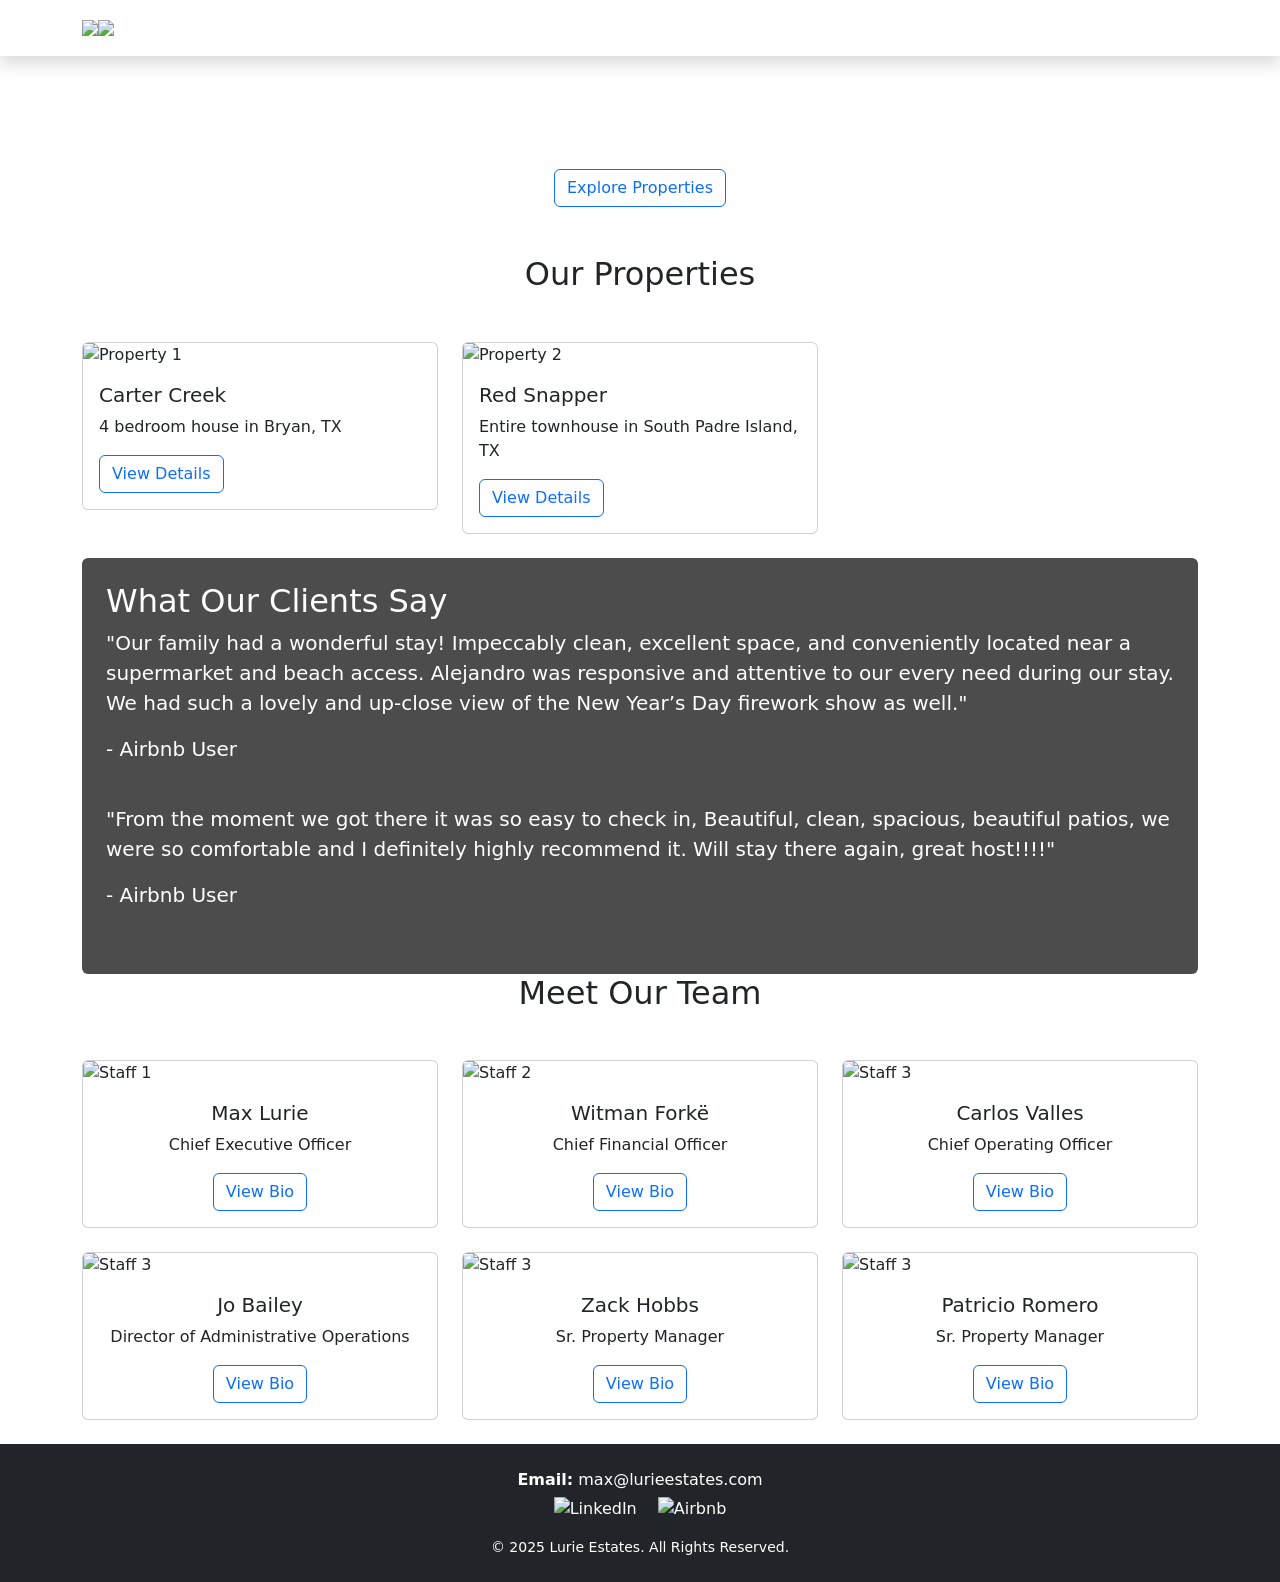
==== index.html @ 8a68ab49 "Add files via upload" ====
<!DOCTYPE html>
<html lang="en">
<head>
  <meta charset="UTF-8" />
  <meta name="viewport" content="width=device-width, initial-scale=1.0" />
  <title>Lurie Estates</title>
  <!-- Bootstrap CSS -->
  <link
    href="https://cdn.jsdelivr.net/npm/bootstrap@5.3.0/dist/css/bootstrap.min.css"
    rel="stylesheet"
  />
  <!-- GSAP & ScrollTrigger -->
  <link rel="stylesheet" href="static/style.css">
  <script src="https://cdnjs.cloudflare.com/ajax/libs/gsap/3.11.4/gsap.min.js"></script>
  <script src="https://cdnjs.cloudflare.com/ajax/libs/gsap/3.11.4/ScrollTrigger.min.js"></script>
</head>
<body>
  <nav class="navbar navbar-expand-lg navbar-dark fixed-top shadow mobile-trim">
    <div class="container">
      <a class="navbar-brand d-flex align-items-center" href="index.html"><img src="static/lurie_estates_logo.PNG" class="nav-logo"><img src="static/lurie_estates_logo_text.PNG" class="nav-logo-text"></a>
      <button
        class="navbar-toggler"
        type="button"
        data-bs-toggle="collapse"
        data-bs-target="#navbarNav"
        aria-controls="navbarNav"
        aria-expanded="false"
        aria-label="Toggle navigation"
      >
        <span class="navbar-toggler-icon"></span>
      </button>
      <div class="collapse navbar-collapse justify-content-end" id="navbarNav">
        <ul class="navbar-nav">
          <li class="nav-item">
            <a class="nav-link" href="index.html#properties">Properties</a>
          </li>
          <li class="nav-item">
            <a class="nav-link" href="index.html#reviews">Reviews</a>
          </li>
          <li class="nav-item dropdown">
            <a
              class="nav-link dropdown-toggle"
              href="#"
              id="teamDropdown"
              role="button"
              data-bs-toggle="dropdown"
              aria-expanded="false"
            >
              Team
            </a>
            <ul class="dropdown-menu bg-main" aria-labelledby="teamDropdown">
              <li><a class="dropdown-item" href="bio.html#max">Max Lurie</a></li>
              <li><a class="dropdown-item" href="bio.html#witman">Witman Forkë</a></li>
              <li><a class="dropdown-item" href="bio.html#carlos">Carlos Valles</a></li>
              <li><a class="dropdown-item" href="bio.html#jo">Jo Bailey</a></li>
              <li><a class="dropdown-item" href="bio.html#zack">Zack Hobbs</a></li>
              <li><a class="dropdown-item" href="bio.html#patricio">Patricio Romero</a></li>
            </ul>
          </li>
          <li class="nav-item">
            <a class="nav-link" href="contact.html">Contact</a>
          </li>
        </ul>
      </div>
    </div>
  </nav>
  <!-- Hero Section -->
  <header class="parallax-section">
    <div class="bg-layer" style="background-image: url('static/red_snapper\ \(1\).PNG');"></div>
    </div>
    <div
      class="container position-relative h-100 d-flex flex-column justify-content-center align-items-center text-white"
    >
    <div class="content text-center">
        <div class="bg-main p-5 rounded">
            <h1 class="display-4">Welcome to Lurie Estates</h1>
            <p class="lead">Find your perfect rental property with us</p>
            <a href="#properties" class="btn btn-outline-primary">Explore Properties</a>
        </div>
    </div>
    </div>
  </header>

  <!-- Rental Properties Section -->
  <section id="properties" class="container">
    <h2 class="text-center mb-5">Our Properties</h2>
    <div class="row">
      <!-- Property Card 1 -->
      <div class="col-md-4 mb-4">
        <div class="card">
          <img src="static/carter_creek_c (1).PNG" class="card-img-top" alt="Property 1" />
          <div class="card-body">
            <h5 class="card-title">Carter Creek</h5>
            <p class="card-text">4 bedroom house in Bryan, TX</p>
            <a href="carter_creek.html" class="btn btn-outline-primary">View Details</a>
          </div>
        </div>
      </div>
      <!-- Property Card 2 -->
      <div class="col-md-4 mb-4">
        <div class="card">
          <img src="static/red_snapper (3).PNG" class="card-img-top" alt="Property 2" />
          <div class="card-body">
            <h5 class="card-title">Red Snapper</h5>
            <p class="card-text">Entire townhouse in South Padre Island, TX            </p>
            <a href="https://www.airbnb.com/rooms/681054015649113977?guests=1&adults=1&s=67&unique_share_id=bf5271ce-0396-4e08-a70b-437bdb2d772d" class="btn btn-outline-primary">View Details</a>
          </div>
        </div>
      </div>
    </div>
  </section>

  <!-- Reviews Section with Parallax Background -->
  <section id="reviews" class="parallax-section">
    <div class="bg-layer" style="background-image: url('static/red_snapper\ \(2\).PNG');"></div>
    <div
      class="container position-relative h-100 d-flex flex-column justify-content-center align-items-center text-white"
    >
      <div class="p-4 rounded" style="background-color: rgba(0, 0, 0, 0.7);">
          <h2>What Our Clients Say</h2>
          <p class="lead">
            "Our family had a wonderful stay! Impeccably clean, excellent space, and conveniently located near a supermarket and beach access. Alejandro was responsive and attentive to our every need during our stay. We had such a lovely and up-close view of the New Year’s Day firework show as well."
          </p>
          <p class="lead">
              - Airbnb User
          </p>
        </br>
          <p class="lead">
              "From the moment we got there it was so easy to check in, Beautiful, clean, spacious, beautiful patios, we were so comfortable and I definitely highly recommend it. Will stay there again, great host!!!!"
          </p>
          <p class="lead">
              - Airbnb User
          </p>
        </br>
      </div>      
    </div>
  </section>

  <!-- Staff Section -->
  <section id="staff" class="container">
    <h2 class="text-center mb-5">Meet Our Team</h2>
    <div class="row">
      <div class="col-md-4 mb-4">
        <div class="card">
          <img src="static\max_headshot.jpg" class="card-img-top" alt="Staff 1" />
          <div class="card-body text-center">
            <h5 class="card-title">Max Lurie</h5>
            <p class="card-text">Chief Executive Officer</p>
            <a href="bio.html#max" class="btn btn-outline-primary">View Bio</a>
          </div>
        </div>
      </div>
      <div class="col-md-4 mb-4">
        <div class="card">
          <img src="static\witman_headshot.jpg" class="card-img-top" alt="Staff 2" />
          <div class="card-body text-center">
            <h5 class="card-title">Witman Forkë</h5>
            <p class="card-text">Chief Financial Officer</p>
            <a href="bio.html#witman" class="btn btn-outline-primary">View Bio</a>
          </div>
        </div>
      </div>
      <div class="col-md-4 mb-4">
        <div class="card">
          <img src="static\carlos_headshot.jpg" class="card-img-top" alt="Staff 3" />
          <div class="card-body text-center">
            <h5 class="card-title">Carlos Valles</h5>
            <p class="card-text">Chief Operating Officer</p>
            <a href="bio.html#carlos" class="btn btn-outline-primary">View Bio</a>
          </div>
        </div>
      </div>
      <div class="col-md-4 mb-4">
        <div class="card">
          <img src="static\jo_headshot.jpg" class="card-img-top" alt="Staff 3" />
          <div class="card-body text-center">
            <h5 class="card-title">Jo Bailey</h5>
            <p class="card-text">Director of Administrative Operations</p>
            <a href="bio.html#jo" class="btn btn-outline-primary">View Bio</a>
          </div>
        </div>
      </div>
      <div class="col-md-4 mb-4">
        <div class="card">
          <img src="static\zack_headshot.jpg" class="card-img-top" alt="Staff 3" />
          <div class="card-body text-center">
            <h5 class="card-title">Zack Hobbs</h5>
            <p class="card-text">Sr. Property Manager</p>
            <a href="bio.html#zack" class="btn btn-outline-primary">View Bio</a>
          </div>
        </div>
      </div>
      <div class="col-md-4 mb-4">
        <div class="card">
          <img src="static\patricio_headshot.jpg" class="card-img-top" alt="Staff 3" />
          <div class="card-body text-center">
            <h5 class="card-title">Patricio Romero</h5>
            <p class="card-text">Sr. Property Manager</p>
            <a href="bio.html#patricio" class="btn btn-outline-primary">View Bio</a>
          </div>
        </div>
      </div>
    </div>
  </section>

  <footer class="bg-dark text-white text-center py-4">
    <div class="container">
      <p class="mb-1">
        <strong>Email:</strong>
        <a href="mailto:max@lurieestates.com" class="text-white text-decoration-none">max@lurieestates.com</a>
      </p>
      <p class="mb-3">
        <a href="https://www.linkedin.com/company/lurie-estates/" target="_blank" class="text-white text-decoration-none me-3">
          <!-- Replace with your LinkedIn icon asset or use an icon library -->
          <img src="static\linkedin_logo.webp" alt="LinkedIn" class="logo">
        </a>
        <a href="https://www.airbnb.com/users/show/472036509" target="_blank" class="text-white text-decoration-none">
          <!-- Replace with your Airbnb icon asset or use an icon library -->
          <img src="static\airbnb_logo.png" alt="Airbnb" class="logo">
        </a>
      </p>
      <p class="small mb-0">&copy; 2025 Lurie Estates. All Rights Reserved.</p>
    </div>
  </footer>
  

  <!-- Bootstrap Bundle JS -->
  <script
    src="https://cdn.jsdelivr.net/npm/bootstrap@5.3.0/dist/js/bootstrap.bundle.min.js"
  ></script>
  <!-- Custom JS for Scroll Animations -->
  <script>
    // Register ScrollTrigger with GSAP
    gsap.registerPlugin(ScrollTrigger);

    // Parallax effect for hero layers
    gsap.to(".layer.layer1", {
      scrollTrigger: {
        trigger: ".hero",
        start: "top top",
        end: "bottom top",
        scrub: true,
      },
      y: -100,
      ease: "none",
    });

    gsap.to(".layer.layer2", {
      scrollTrigger: {
        trigger: ".hero",
        start: "top top",
        end: "bottom top",
        scrub: true,
      },
      y: -200,
      ease: "none",
    });

    // Animate section headings on scroll
    gsap.utils.toArray("section").forEach((section) => {
      gsap.from(section.querySelector("h2"), {
        opacity: 0,
        y: 20,
        duration: 1,
        scrollTrigger: {
          trigger: section,
          start: "top 80%",
        },
      });
    });

    // Parallax effect for Reviews section background
    gsap.to(".parallax-section .bg-layer", {
      scrollTrigger: {
        trigger: ".parallax-section",
        start: "top bottom",
        end: "bottom top",
        scrub: true,
      },
      y: 100,
      ease: "none",
    });
  </script>
</body>
</html>
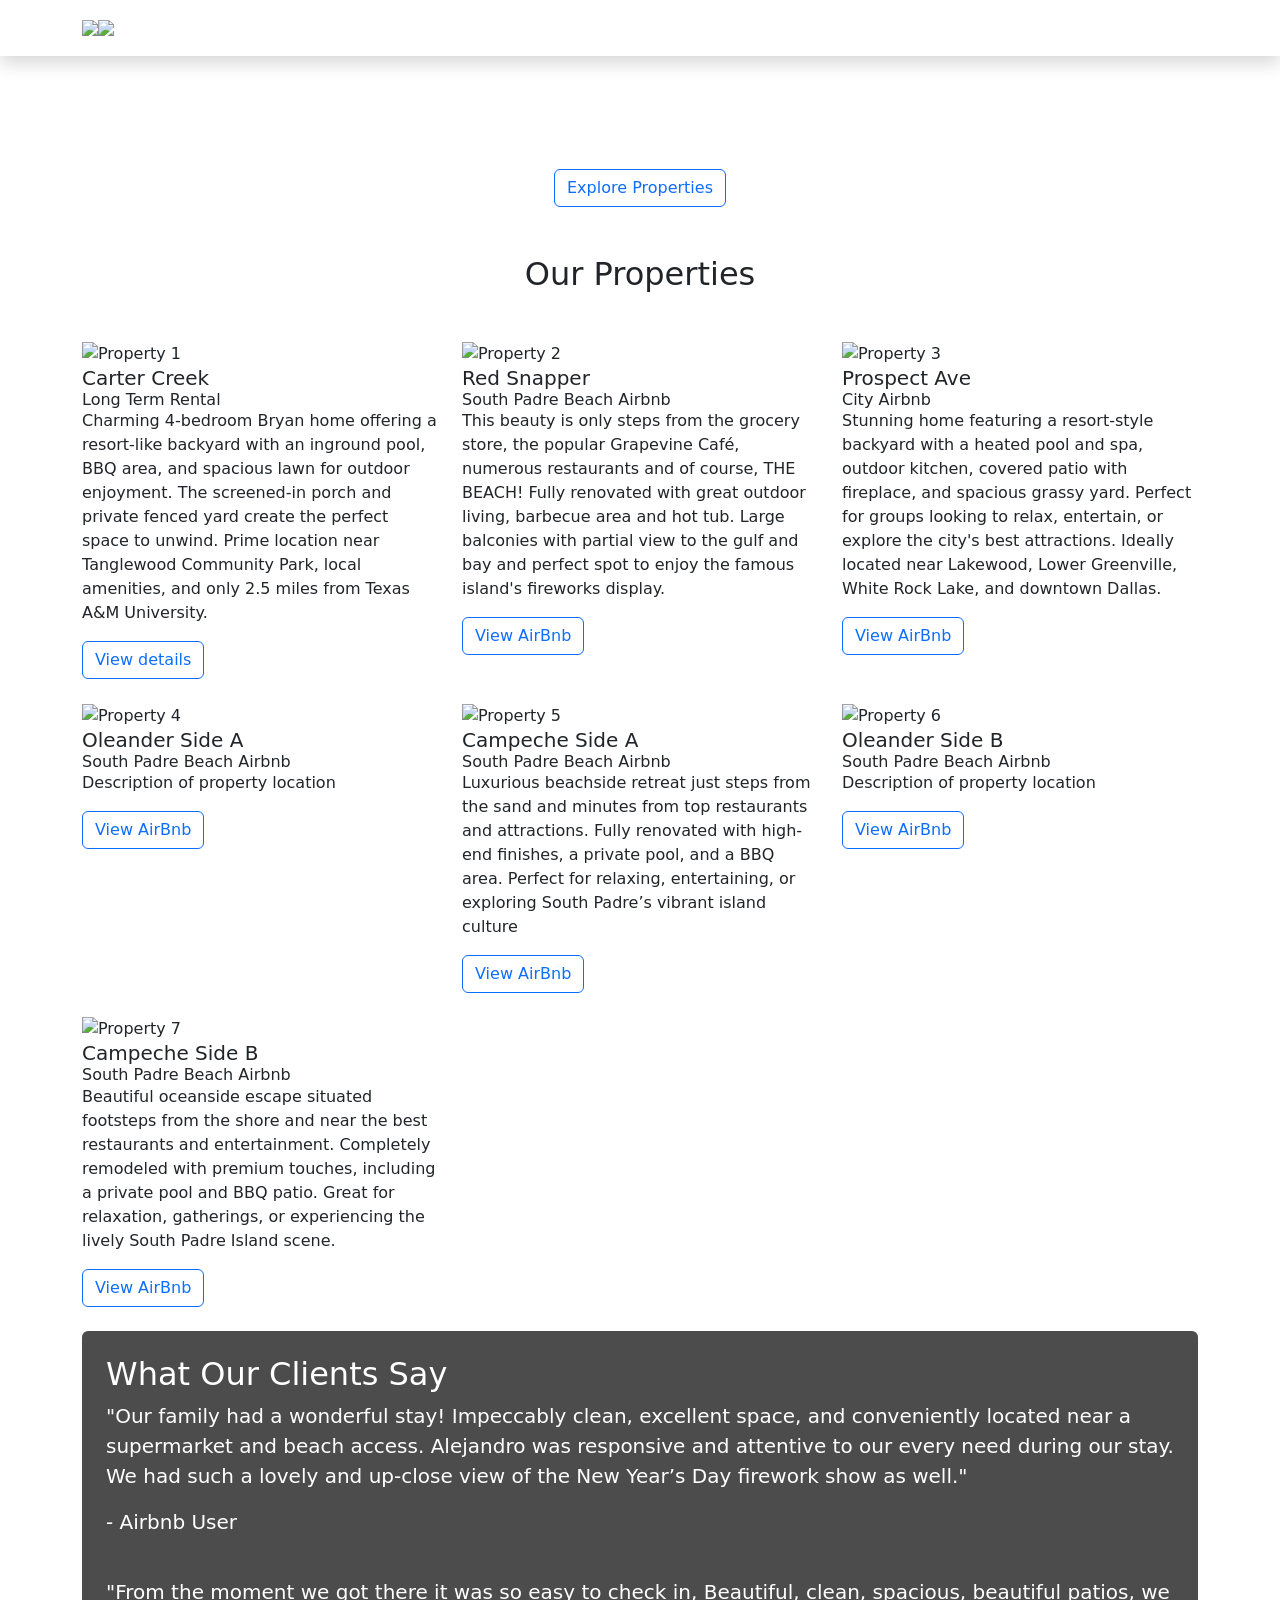
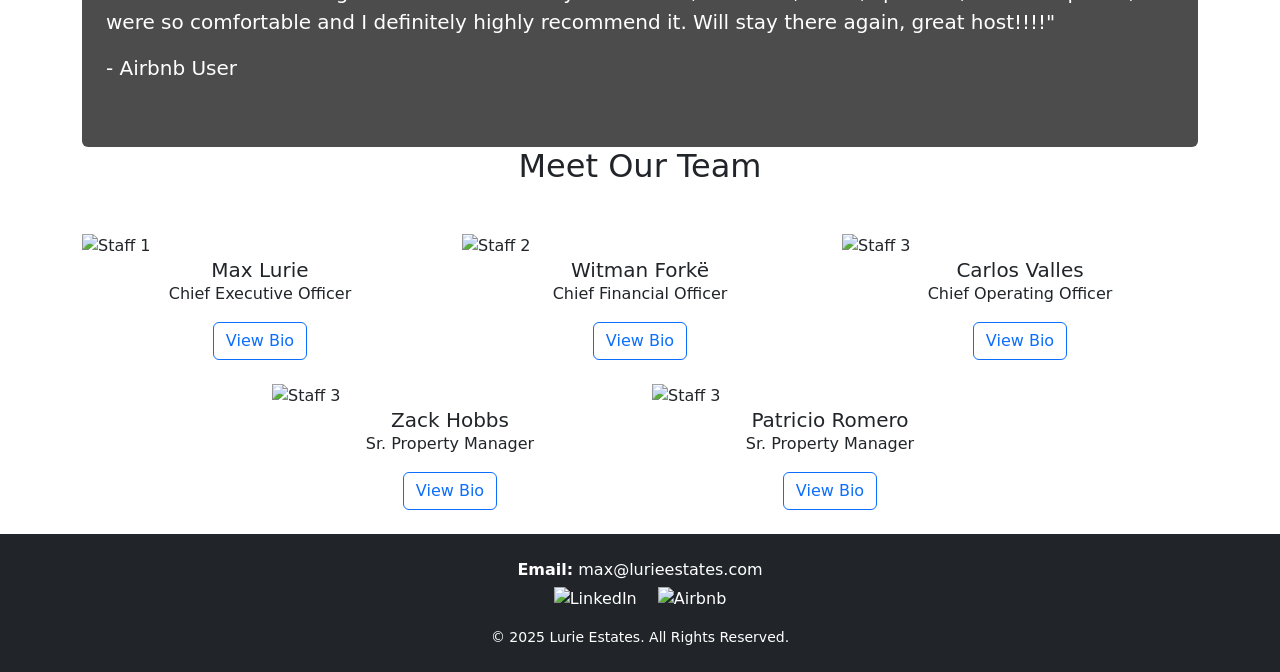
==== commit a9d47f4e: "Add files via upload" ====
--- a/index.html
+++ b/index.html
@@ -13,6 +13,17 @@
   <link rel="stylesheet" href="static/style.css">
   <script src="https://cdnjs.cloudflare.com/ajax/libs/gsap/3.11.4/gsap.min.js"></script>
   <script src="https://cdnjs.cloudflare.com/ajax/libs/gsap/3.11.4/ScrollTrigger.min.js"></script>
+
+  <!-- Standard favicon -->
+  <link rel="icon" type="image/x-icon" href="static/favicon.ico" />
+
+<!-- For Apple devices -->
+  <link rel="apple-touch-icon" sizes="180x180" href="static/apple-touch-icon.png" />
+
+<!-- For different sizes -->
+  <link rel="icon" type="image/png" sizes="32x32" href="static/favicon-32x32.png" />
+  <link rel="icon" type="image/png" sizes="16x16" href="static/favicon-16x16.png" />
+
 </head>
 <body>
   <nav class="navbar navbar-expand-lg navbar-dark fixed-top shadow mobile-trim">
@@ -52,7 +63,6 @@
               <li><a class="dropdown-item" href="bio.html#max">Max Lurie</a></li>
               <li><a class="dropdown-item" href="bio.html#witman">Witman Forkë</a></li>
               <li><a class="dropdown-item" href="bio.html#carlos">Carlos Valles</a></li>
-              <li><a class="dropdown-item" href="bio.html#jo">Jo Bailey</a></li>
               <li><a class="dropdown-item" href="bio.html#zack">Zack Hobbs</a></li>
               <li><a class="dropdown-item" href="bio.html#patricio">Patricio Romero</a></li>
             </ul>
@@ -81,34 +91,96 @@
     </div>
   </header>
 
-  <!-- Rental Properties Section -->
-  <section id="properties" class="container">
-    <h2 class="text-center mb-5">Our Properties</h2>
-    <div class="row">
-      <!-- Property Card 1 -->
-      <div class="col-md-4 mb-4">
-        <div class="card">
-          <img src="static/carter_creek_c (1).PNG" class="card-img-top" alt="Property 1" />
-          <div class="card-body">
-            <h5 class="card-title">Carter Creek</h5>
-            <p class="card-text">4 bedroom house in Bryan, TX</p>
-            <a href="carter_creek.html" class="btn btn-outline-primary">View Details</a>
-          </div>
-        </div>
-      </div>
-      <!-- Property Card 2 -->
-      <div class="col-md-4 mb-4">
-        <div class="card">
-          <img src="static/red_snapper (3).PNG" class="card-img-top" alt="Property 2" />
-          <div class="card-body">
-            <h5 class="card-title">Red Snapper</h5>
-            <p class="card-text">Entire townhouse in South Padre Island, TX            </p>
-            <a href="https://www.airbnb.com/rooms/681054015649113977?guests=1&adults=1&s=67&unique_share_id=bf5271ce-0396-4e08-a70b-437bdb2d772d" class="btn btn-outline-primary">View Details</a>
-          </div>
-        </div>
-      </div>
-    </div>
-  </section>
+<!-- Rental Properties Section -->
+<section id="properties" class="container">
+  <h2 class="text-center mb-5">Our Properties</h2>
+  <div class="row">
+    <!-- Property Card 1 Carter creek -->
+    <div class="col-md-4 mb-4">
+      <div class="propertycard">
+        <img src="static/carter_creek_c (1).PNG" class="card-img-top" alt="Property 1" />
+        <div class="card-body">
+          <h5 class="card-title">Carter Creek</h5>
+          <h6 class="card-title">Long Term Rental</h6>
+          <p class="card-text">Charming 4-bedroom Bryan home offering a resort-like backyard with an inground pool, BBQ area, and spacious lawn for outdoor enjoyment. The screened-in porch and private fenced yard create the perfect space to unwind. Prime location near Tanglewood Community Park, local amenities, and only 2.5 miles from Texas A&M University.</p>
+          <a href="carter_creek.html" class="btn btn-outline-primary">View details</a>
+        </div>
+      </div>
+    </div>
+    <!-- Property Card 2 Red snapper-->
+    <div class="col-md-4 mb-4">
+      <div class="propertycard">
+        <img src="static/red_snapper (3).PNG" class="card-img-top" alt="Property 2" />
+        <div class="card-body">
+          <h5 class="card-title">Red Snapper</h5>
+          <h6 class="card-title">South Padre Beach Airbnb</h6>
+          <p class="card-text">This beauty is only steps from the grocery store, the popular Grapevine Café, numerous restaurants and of course, THE BEACH!  Fully renovated with great outdoor living, barbecue area and hot tub. Large balconies with partial view to the gulf and bay and perfect spot to enjoy the famous island's fireworks display.</p>
+          <a href="https://www.airbnb.com/rooms/681054015649113977?guests=1&adults=1&s=67&unique_share_id=bf5271ce-0396-4e08-a70b-437bdb2d772d" class="btn btn-outline-primary">View AirBnb</a>
+        </div>
+      </div>
+    </div>
+    <!-- Property Card 3 Prospect ave-->
+    <div class="col-md-4 mb-4">
+      <div class="propertycard">
+        <img src="static/Prospect_(1).webp" class="card-img-top" alt="Property 3" />
+        <div class="card-body">
+          <h5 class="card-title">Prospect Ave</h5>
+          <h6 class="card-title">City Airbnb</h6>
+          <p class="card-text">Stunning home featuring a resort-style backyard with a heated pool and spa, outdoor kitchen, covered patio with fireplace, and spacious grassy yard. Perfect for groups looking to relax, entertain, or explore the city's best attractions. Ideally located near Lakewood, Lower Greenville, White Rock Lake, and downtown Dallas.</p>
+          <a href="https://www.airbnb.com/rooms/1592443770248617200?check_in=2026-02-09&check_out=2026-02-13&location=Dallas%2C%20TX&search_mode=regular_search&source_impression_id=p3_1768172397_P3qLHtjAYCYSjFp1&previous_page_section_name=1001&federated_search_id=04a3f296-2877-4047-85be-b47b0edc94aa" class="btn btn-outline-primary">View AirBnb</a>
+        </div>
+      </div>
+    </div>
+    <!-- Property Card 4 Oleander A-->
+    <div class="col-md-4 mb-4">
+      <div class="propertycard">
+        <img src="static/property4.jpg" class="card-img-top" alt="Property 4" />
+        <div class="card-body">
+          <h5 class="card-title">Oleander Side A</h5>
+          <h6 class="card-title">South Padre Beach Airbnb</h6>
+          <p class="card-text">Description of property location</p>
+          <a href="#" class="btn btn-outline-primary">View AirBnb</a>
+        </div>
+      </div>
+    </div>
+    <!-- Property Card 5 Campeche A -->
+    <div class="col-md-4 mb-4">
+      <div class="propertycard">
+        <img src="static/Campeche_(1).jpeg" class="card-img-top" alt="Property 5" />
+        <div class="card-body">
+          <h5 class="card-title">Campeche Side A</h5>
+          <h6 class="card-title">South Padre Beach Airbnb</h6>
+          <p class="card-text">Luxurious beachside retreat just steps from the sand and minutes from top restaurants and attractions. Fully renovated with high-end finishes, a private pool, and a BBQ area. Perfect for relaxing, entertaining, or exploring South Padre’s vibrant island culture</p>
+          <a href="https://www.airbnb.com/rooms/1543105318897927139?check_in=2026-01-02&check_out=2026-01-04&location=121%20East%20Campeche%20Street%2C%20South%20Padre%20Island%2C%20TX&search_mode=regular_search&adults=1&children=0&infants=0&pets=0&source_impression_id=p3_1766892912_P37rRVJYwWEYvEbv&previous_page_section_name=1001&federated_search_id=7e7d081c-aa0e-4520-b734-3ae89d3417a7" class="btn btn-outline-primary">View AirBnb</a>
+        </div>
+      </div>
+    </div>
+    <!-- Property Card 6 Oleander B-->
+    <div class="col-md-4 mb-4">
+      <div class="propertycard">
+        <img src="static/property6.jpg" class="card-img-top" alt="Property 6" />
+        <div class="card-body">
+          <h5 class="card-title">Oleander Side B</h5>
+          <h6 class="card-title">South Padre Beach Airbnb</h6>
+          <p class="card-text">Description of property location</p>
+          <a href="https://spirentals.com/property-info/105b-e-oleander-casa-isabella.html" class="btn btn-outline-primary">View AirBnb</a>
+        </div>
+      </div>
+    </div>
+    <!-- Property Card 7 Campeche B-->
+    <div class="col-md-4 mb-4">
+      <div class="propertycard">
+        <img src="static/Campeche_(2).jpeg" class="card-img-top" alt="Property 7" />
+        <div class="card-body">
+          <h5 class="card-title">Campeche Side B</h5>
+          <h6 class="card-title">South Padre Beach Airbnb</h6>
+          <p class="card-text">Beautiful oceanside escape situated footsteps from the shore and near the best restaurants and entertainment. Completely remodeled with premium touches, including a private pool and BBQ patio. Great for relaxation, gatherings, or experiencing the lively South Padre Island scene.</p>
+          <a href="https://www.airbnb.com/rooms/1543135725595487733?check_in=2026-01-09&check_out=2026-01-11&location=121%20East%20Campeche%20Street%2C%20South%20Padre%20Island%2C%20TX&search_mode=regular_search&adults=1&children=0&infants=0&pets=0&source_impression_id=p3_1766892158_P3JMaRE0hJyE8_HN&previous_page_section_name=1001&federated_search_id=38b5a15d-a113-4420-adc2-5a93bea6b66c" class="btn btn-outline-primary">View AirBnb</a>
+        </div>
+      </div>
+    </div>
+  </div>  <!-- ✅ Row closes AFTER all cards -->
+</section> <!-- ✅ Section closes last -->
 
   <!-- Reviews Section with Parallax Background -->
   <section id="reviews" class="parallax-section">
@@ -141,7 +213,7 @@
     <h2 class="text-center mb-5">Meet Our Team</h2>
     <div class="row">
       <div class="col-md-4 mb-4">
-        <div class="card">
+        <div class="teamcard">
           <img src="static\max_headshot.jpg" class="card-img-top" alt="Staff 1" />
           <div class="card-body text-center">
             <h5 class="card-title">Max Lurie</h5>
@@ -151,7 +223,7 @@
         </div>
       </div>
       <div class="col-md-4 mb-4">
-        <div class="card">
+        <div class="teamcard">
           <img src="static\witman_headshot.jpg" class="card-img-top" alt="Staff 2" />
           <div class="card-body text-center">
             <h5 class="card-title">Witman Forkë</h5>
@@ -161,7 +233,7 @@
         </div>
       </div>
       <div class="col-md-4 mb-4">
-        <div class="card">
+        <div class="teamcard">
           <img src="static\carlos_headshot.jpg" class="card-img-top" alt="Staff 3" />
           <div class="card-body text-center">
             <h5 class="card-title">Carlos Valles</h5>
@@ -170,18 +242,8 @@
           </div>
         </div>
       </div>
-      <div class="col-md-4 mb-4">
-        <div class="card">
-          <img src="static\jo_headshot.jpg" class="card-img-top" alt="Staff 3" />
-          <div class="card-body text-center">
-            <h5 class="card-title">Jo Bailey</h5>
-            <p class="card-text">Director of Administrative Operations</p>
-            <a href="bio.html#jo" class="btn btn-outline-primary">View Bio</a>
-          </div>
-        </div>
-      </div>
-      <div class="col-md-4 mb-4">
-        <div class="card">
+      <div class="col-md-4 offset-md-2  mb-4">
+        <div class="teamcard">
           <img src="static\zack_headshot.jpg" class="card-img-top" alt="Staff 3" />
           <div class="card-body text-center">
             <h5 class="card-title">Zack Hobbs</h5>
@@ -191,7 +253,7 @@
         </div>
       </div>
       <div class="col-md-4 mb-4">
-        <div class="card">
+        <div class="teamcard">
           <img src="static\patricio_headshot.jpg" class="card-img-top" alt="Staff 3" />
           <div class="card-body text-center">
             <h5 class="card-title">Patricio Romero</h5>
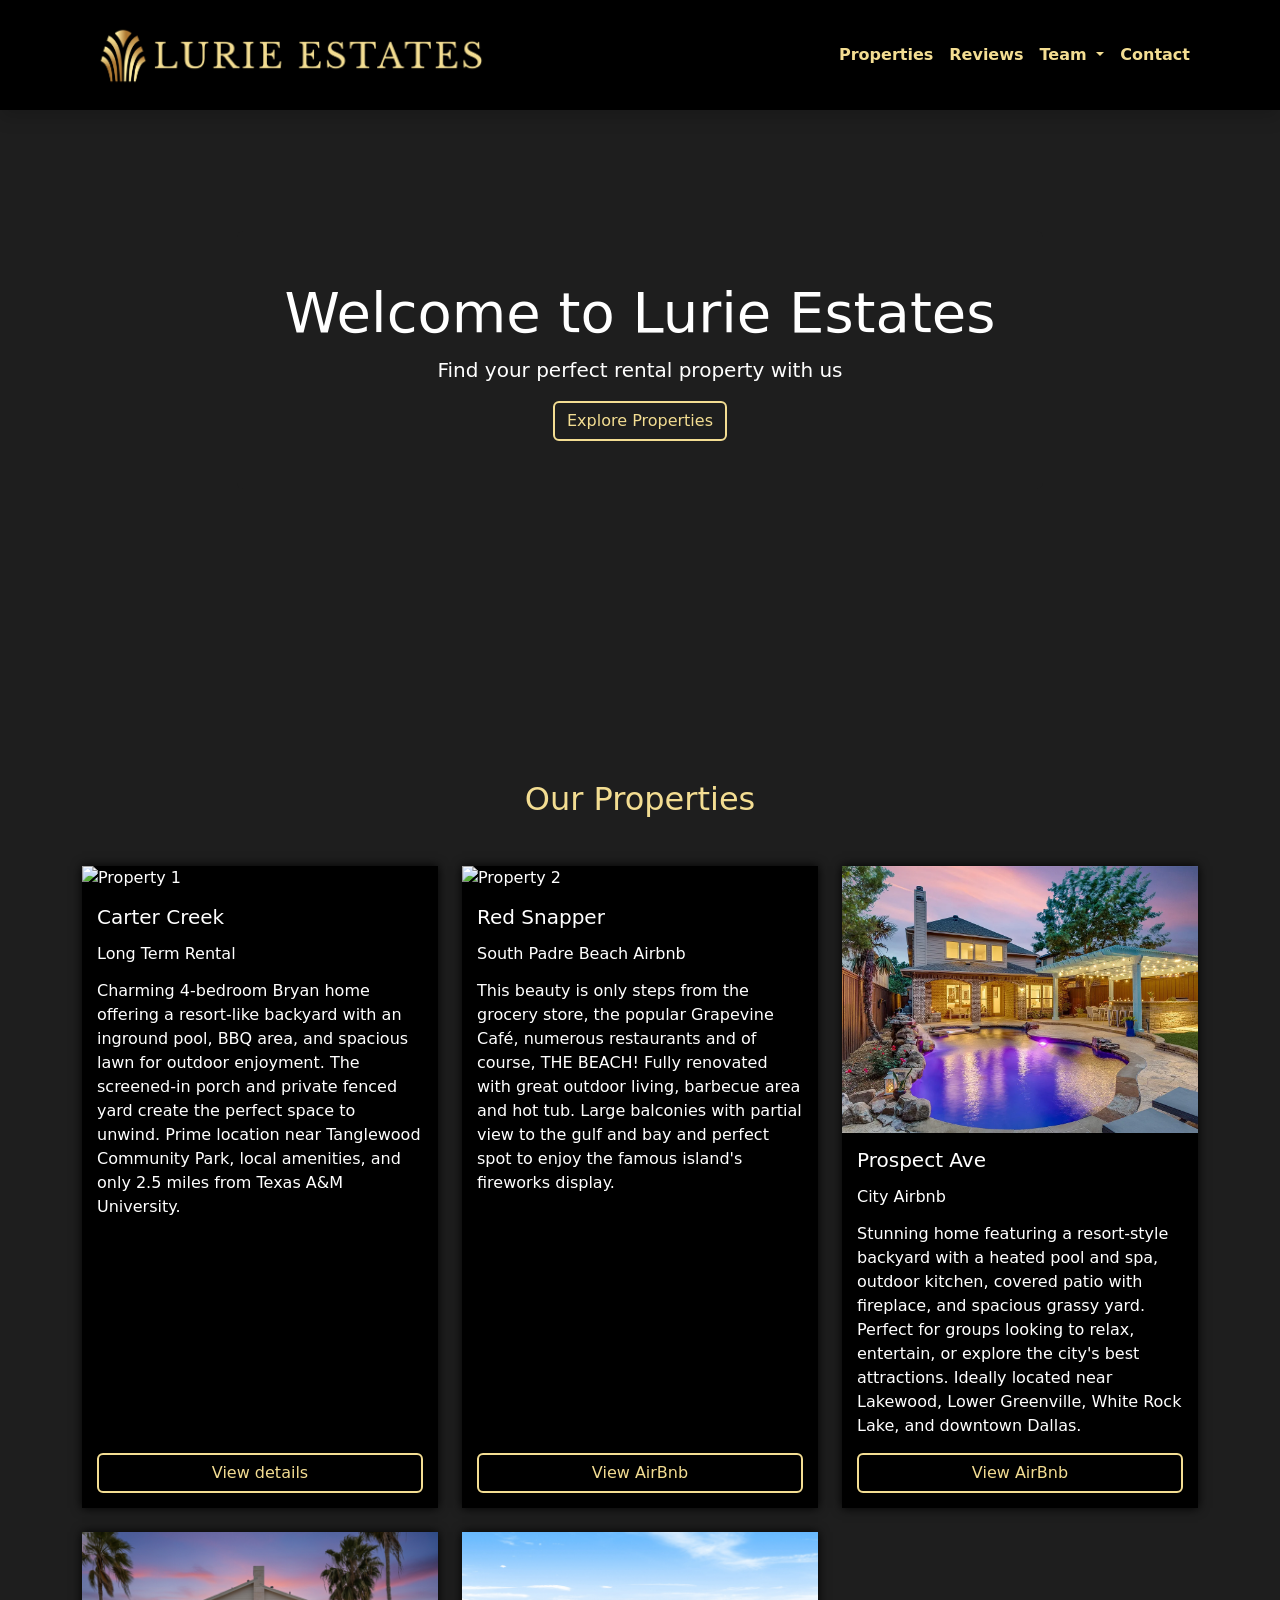
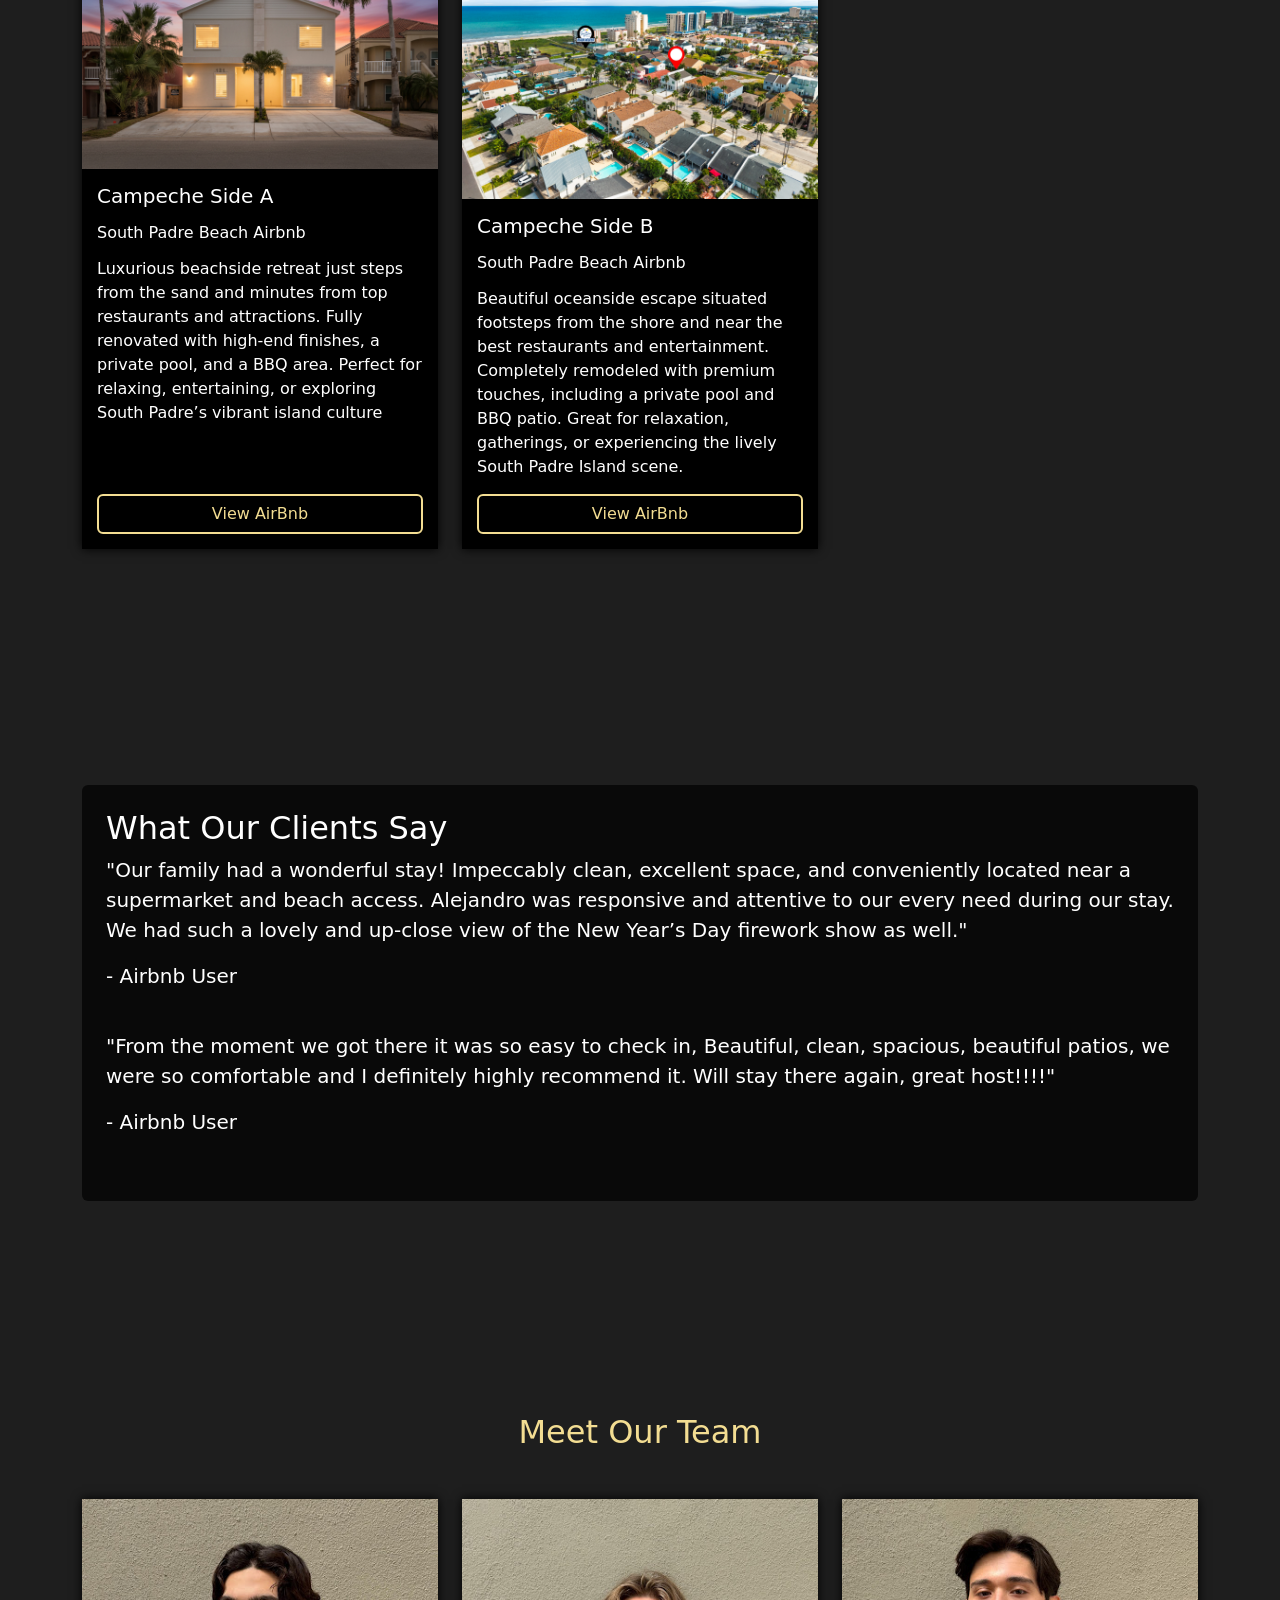
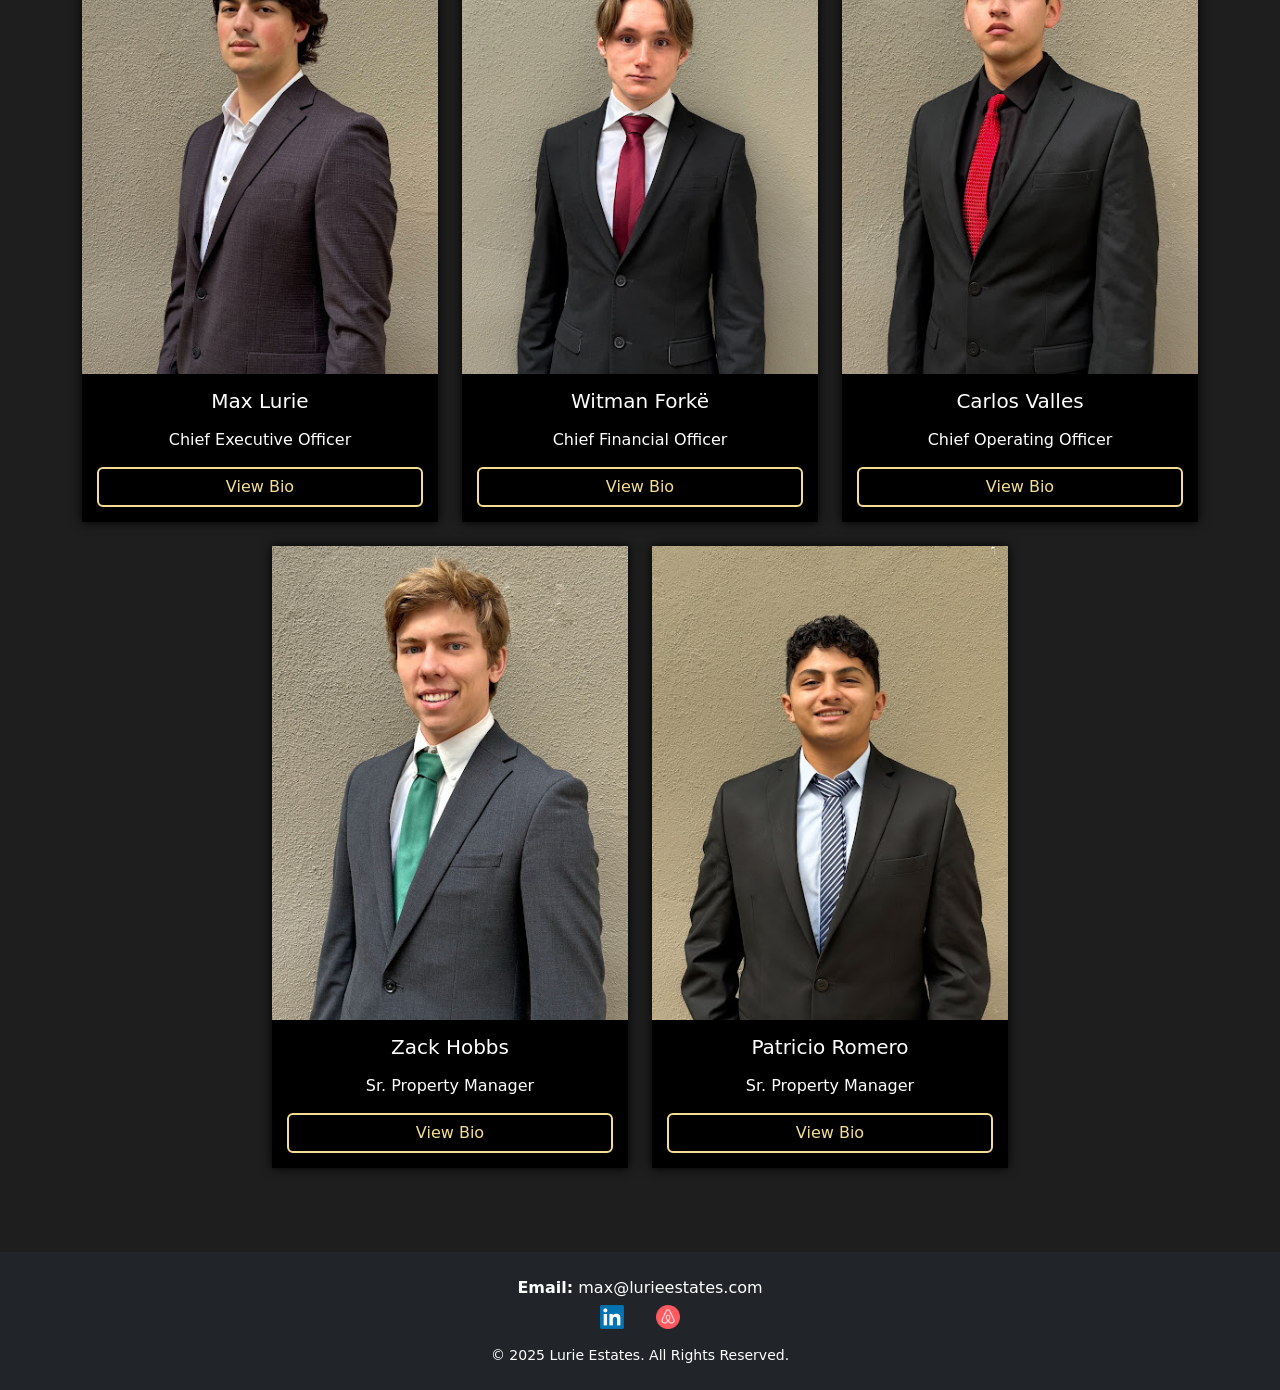
==== commit db58100d: "4.24.2026" ====
--- a/index.html
+++ b/index.html
@@ -131,7 +131,7 @@
         </div>
       </div>
     </div>
-    <!-- Property Card 4 Oleander A-->
+    <!-- Property Card 4 Oleander A
     <div class="col-md-4 mb-4">
       <div class="propertycard">
         <img src="static/property4.jpg" class="card-img-top" alt="Property 4" />
@@ -142,7 +142,7 @@
           <a href="#" class="btn btn-outline-primary">View AirBnb</a>
         </div>
       </div>
-    </div>
+    </div>-->
     <!-- Property Card 5 Campeche A -->
     <div class="col-md-4 mb-4">
       <div class="propertycard">
@@ -155,7 +155,7 @@
         </div>
       </div>
     </div>
-    <!-- Property Card 6 Oleander B-->
+    <!-- Property Card 6 Oleander B
     <div class="col-md-4 mb-4">
       <div class="propertycard">
         <img src="static/property6.jpg" class="card-img-top" alt="Property 6" />
@@ -166,7 +166,7 @@
           <a href="https://spirentals.com/property-info/105b-e-oleander-casa-isabella.html" class="btn btn-outline-primary">View AirBnb</a>
         </div>
       </div>
-    </div>
+    </div>-->
     <!-- Property Card 7 Campeche B-->
     <div class="col-md-4 mb-4">
       <div class="propertycard">
--- a/static/style.css
+++ b/static/style.css
@@ -0,0 +1,267 @@
+/* General Styles */
+body, html {
+  margin: 0;
+  padding: 0;
+  height: 100%;
+  scroll-behavior: smooth;
+  background-color:  rgb(30, 30, 30);
+  color: #f3dd92; /* Gold text */
+}
+
+section {
+  padding: 60px 0;
+}
+
+/* Hero Section with Layered Backgrounds */
+.hero {
+  position: relative;
+  height: 100vh;
+  overflow: hidden;
+  background: url('hero-bg.jpg') no-repeat center center/cover;
+}
+
+.hero .layer {
+  position: absolute;
+  width: 100%;
+  height: 100%;
+  background-position: center;
+  background-size: cover;
+}
+
+.hero .layer.layer1 {
+  background-image: url('layer1.png');
+}
+
+.hero .layer.layer2 {
+  background-image: url('layer2.png');
+}
+
+.hero .content {
+  position: relative;
+  z-index: 10;
+  display: flex;
+  flex-direction: column;
+  align-items: center;
+  justify-content: center;
+  height: 100%;
+  color: #f3dd92;
+}
+
+.bg-gold {
+  background-color: #f3dd92;
+  
+}
+
+.btn-outline-primary {
+  color: #f3dd92;
+  border: 2px solid #f3dd92;
+  background-color: transparent;
+}
+
+.btn-outline-primary:hover {
+  color: black;
+  background-color: #f3dd92;
+  border-color: #f3dd92;
+}
+
+/* Navigation Bar */
+.navbar {
+  background-color: rgb(0, 0, 0);
+  padding: 15px 0;
+}
+
+.navbar a {
+  color: #f3dd92; /* Gold links */
+  text-decoration: none;
+  font-weight: bold;
+  padding: 10px 15px;
+  transition: color 0.3s;
+}
+
+.bg-main {
+  background-color:  rgb(30, 30, 30);
+}
+
+/*Property card */
+.propertycard {
+  background-color: black;
+  color: white;
+  box-shadow: black 0px 0px 10px;
+  height: 100%;
+  display: flex;
+  flex-direction: column;
+}
+
+.card img {
+  height: 200px; 
+  width: 100%;
+  object-fit: cover;
+}
+
+.card-body {
+  flex-grow: 1;
+  display: flex;
+  flex-direction: column;
+  padding: 15px;
+  gap: 15px;  /* Equal spacing between all elements */
+}
+
+/* Equal spacing for text elements */
+.card-body h5,
+.card-body h6,
+.card-body p {
+  margin: 0;  /* Remove default margins */
+  flex-shrink: 0;
+}
+
+/* Description takes remaining space */
+.card-body p {
+  flex-grow: 1;
+}
+
+.teamcard {
+
+  background-color: black;
+
+  color: white;
+
+  box-shadow: black 0px 0px 10px;
+
+}
+
+.navbar a:hover {
+  color: white;
+}
+
+
+/* Parallax Section */
+.parallax-section {
+  position: relative;
+  height: 80vh;
+  overflow: hidden;
+}
+
+.parallax-section .bg-layer {
+  position: absolute;
+  top: 0;
+  left: 0;
+  width: 100%;
+  height: 120%;
+  background-position: center;
+  background-size: cover;
+  filter: brightness(0.7);
+}
+
+/* Bio Section */
+.bio-section {
+  position: relative;
+  background: url('bio-bg.jpg') no-repeat center center/cover;
+  background-size: cover;
+}
+
+.bio-section::before {
+  content: "";
+  position: absolute;
+  top: 0;
+  left: 0;
+  width: 100%;
+  height: 100%;
+  background-color:  rgb(30, 30, 30);
+  z-index: 5;
+}
+
+.bio-content {
+  position: relative;
+  z-index: 10;
+  color: #f3dd92; /* Gold text */
+}
+
+/* Footer */
+footer {
+  background-color: black;
+  color: white;
+  text-align: center;
+  padding: 20px;
+}
+
+footer a {
+  color: #f3dd92; /* Gold links */
+  text-decoration: none;
+  transition: color 0.3s;
+}
+
+footer a:hover {
+  color: white;
+}
+
+footer img {
+  width: 24px;
+  height: 24px;
+  margin: 0 5px;
+  vertical-align: middle;
+}
+
+.logo {
+  width: 24px; 
+  height: 24px; 
+  vertical-align: middle;
+  transition : width 0.3s, height 0.3s;
+}
+.logo:hover {
+  width: 32px;
+  height: 32px;
+}
+
+.bio-pic {
+  max-height: 450px;
+  width: auto;
+  border-radius: 20%;
+  margin-top: 10px;
+}
+
+.dropdown-item:hover {
+  background-color: #f3dd92;
+  color: black;
+}
+
+.nav-logo-text {
+  max-height: 40px; 
+  width: auto;
+}
+
+.nav-logo {
+  max-height: 60px; 
+  width: auto;
+}
+
+.modal-header {
+    border-color: #f3dd92;
+}
+
+a {
+  color: #756dff;
+}
+
+@media (min-width: 768px) {
+  .desktop-hidden {
+    display: none;
+  }
+}
+
+@media (max-width: 768px) {
+  .nav-logo-text {
+    display: none;
+  }
+  .mobile-hidden {
+    display: none;
+  }
+  .mobile-trim {
+    padding: 0 !important;
+    margin: 0 !important;
+  }
+
+  .nav-logo {
+    max-height: 40px; 
+    width: auto;
+  }
+}
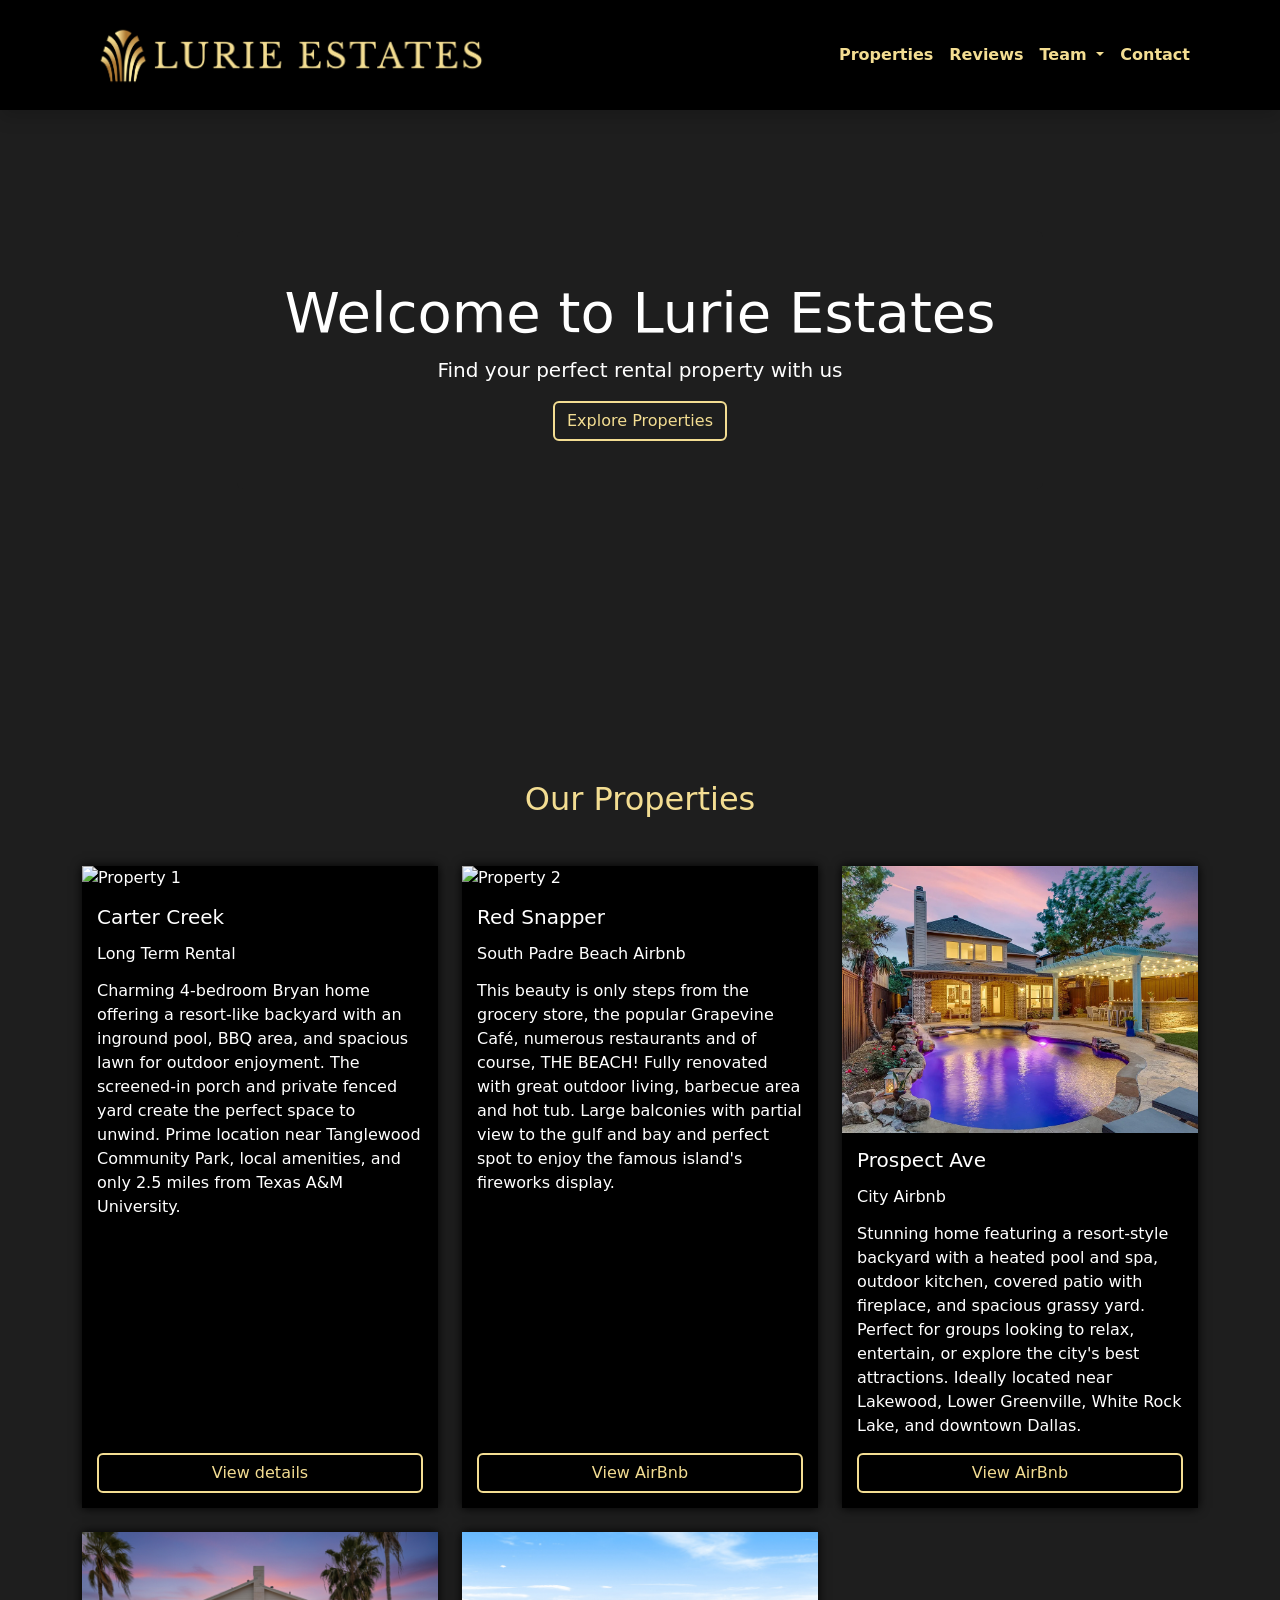
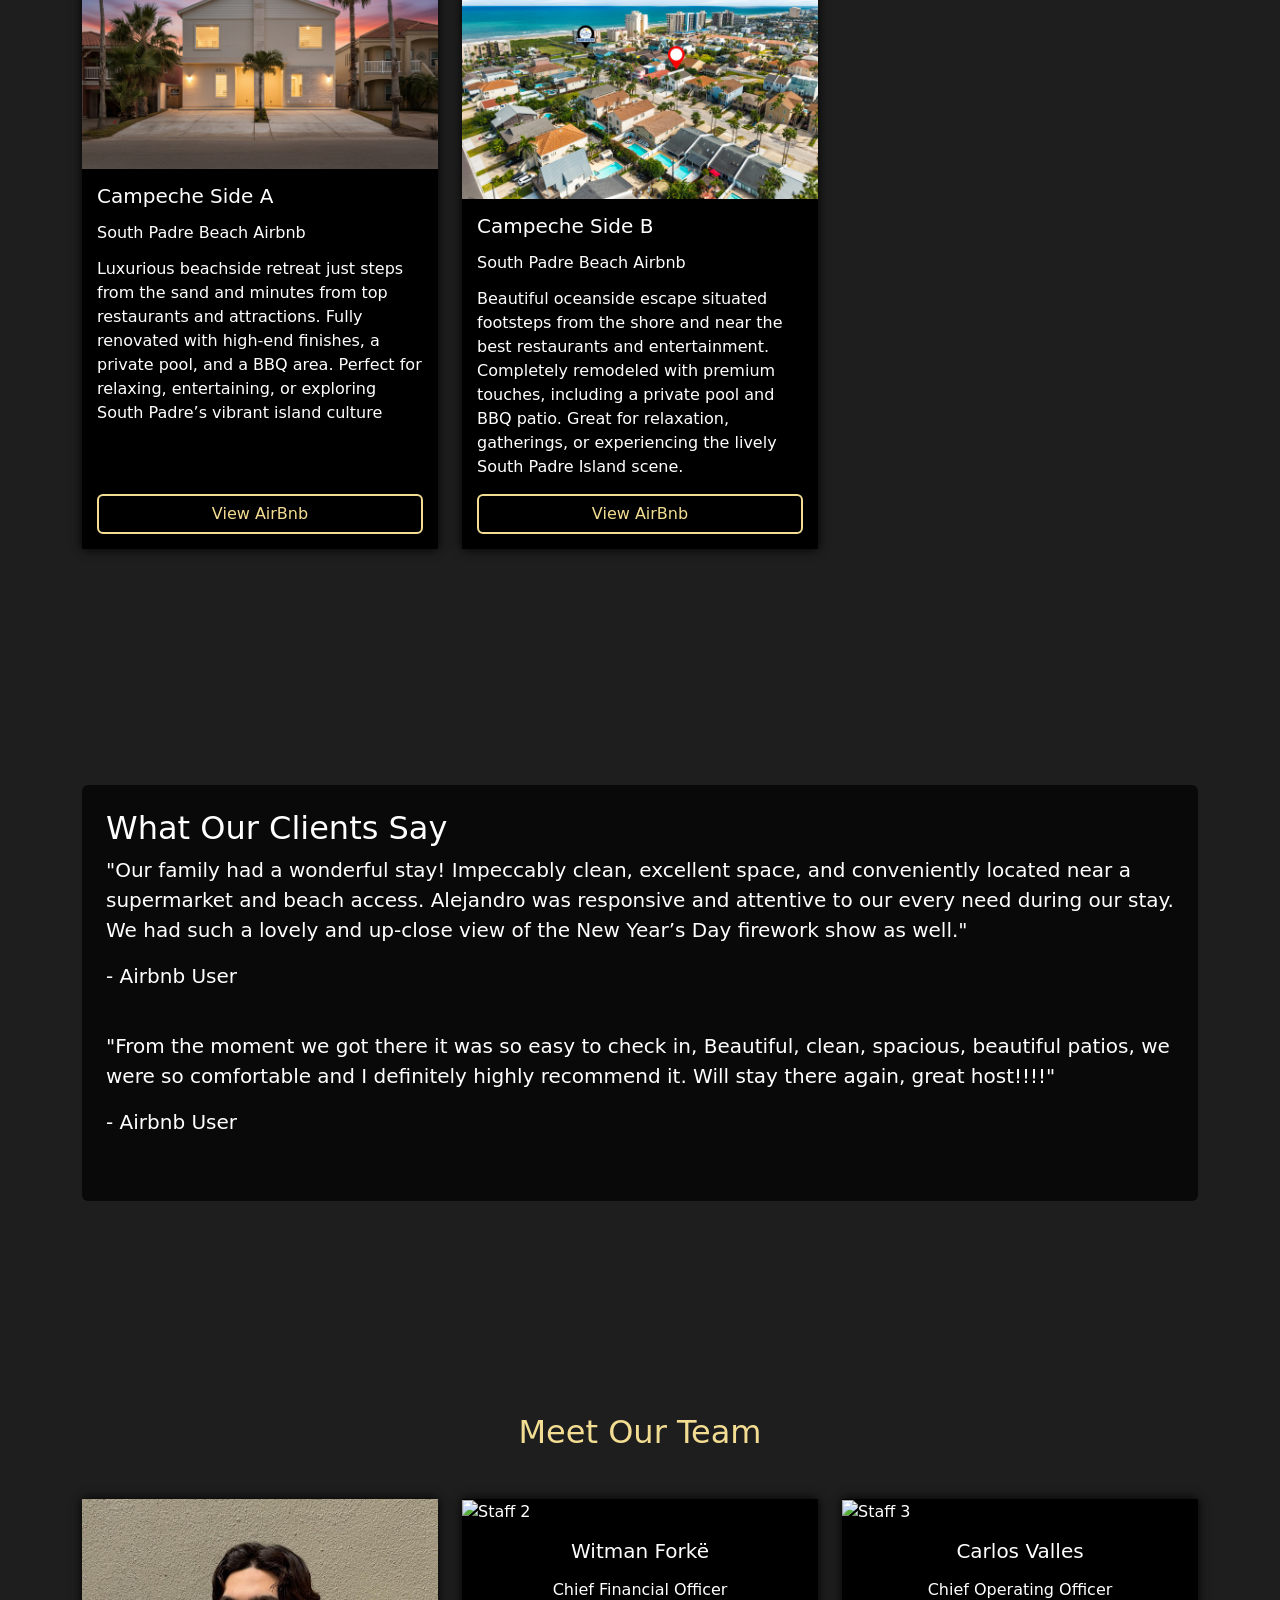
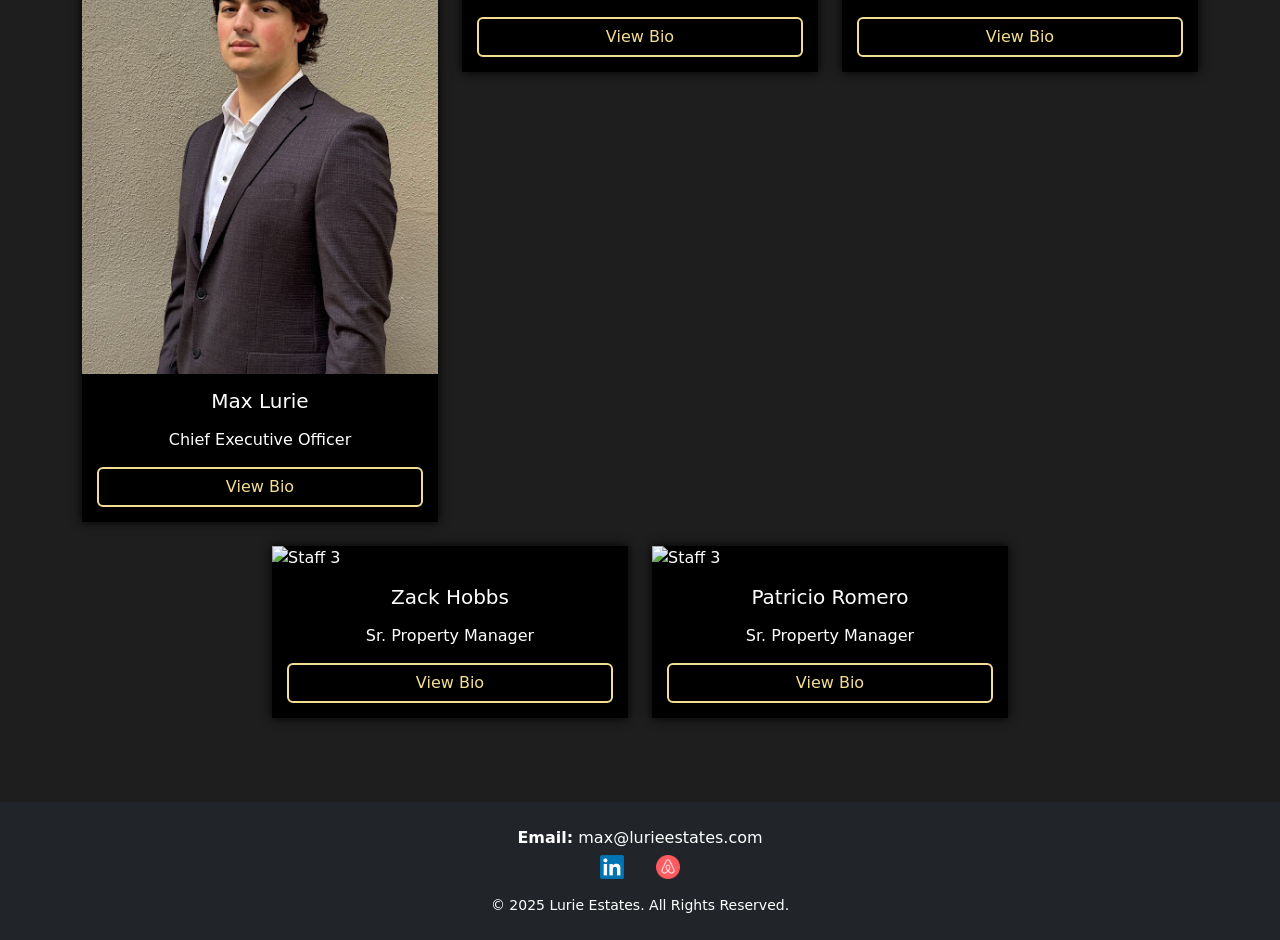
==== commit 73f807b5: "4.24.2026" ====
--- a/index.html
+++ b/index.html
@@ -224,7 +224,7 @@
       </div>
       <div class="col-md-4 mb-4">
         <div class="teamcard">
-          <img src="static\witman_headshot.jpg" class="card-img-top" alt="Staff 2" />
+          <img src="static\Wit_picture.jpg" class="card-img-top" alt="Staff 2" />
           <div class="card-body text-center">
             <h5 class="card-title">Witman Forkë</h5>
             <p class="card-text">Chief Financial Officer</p>
@@ -234,7 +234,7 @@
       </div>
       <div class="col-md-4 mb-4">
         <div class="teamcard">
-          <img src="static\carlos_headshot.jpg" class="card-img-top" alt="Staff 3" />
+          <img src="static\Carlos_picture.jpg" class="card-img-top" alt="Staff 3" />
           <div class="card-body text-center">
             <h5 class="card-title">Carlos Valles</h5>
             <p class="card-text">Chief Operating Officer</p>
@@ -244,7 +244,7 @@
       </div>
       <div class="col-md-4 offset-md-2  mb-4">
         <div class="teamcard">
-          <img src="static\zack_headshot.jpg" class="card-img-top" alt="Staff 3" />
+          <img src="static\Zack_picture.jpg" class="card-img-top" alt="Staff 3" />
           <div class="card-body text-center">
             <h5 class="card-title">Zack Hobbs</h5>
             <p class="card-text">Sr. Property Manager</p>
@@ -254,7 +254,7 @@
       </div>
       <div class="col-md-4 mb-4">
         <div class="teamcard">
-          <img src="static\patricio_headshot.jpg" class="card-img-top" alt="Staff 3" />
+          <img src="static\Pato_picture.jpg" class="card-img-top" alt="Staff 3" />
           <div class="card-body text-center">
             <h5 class="card-title">Patricio Romero</h5>
             <p class="card-text">Sr. Property Manager</p>
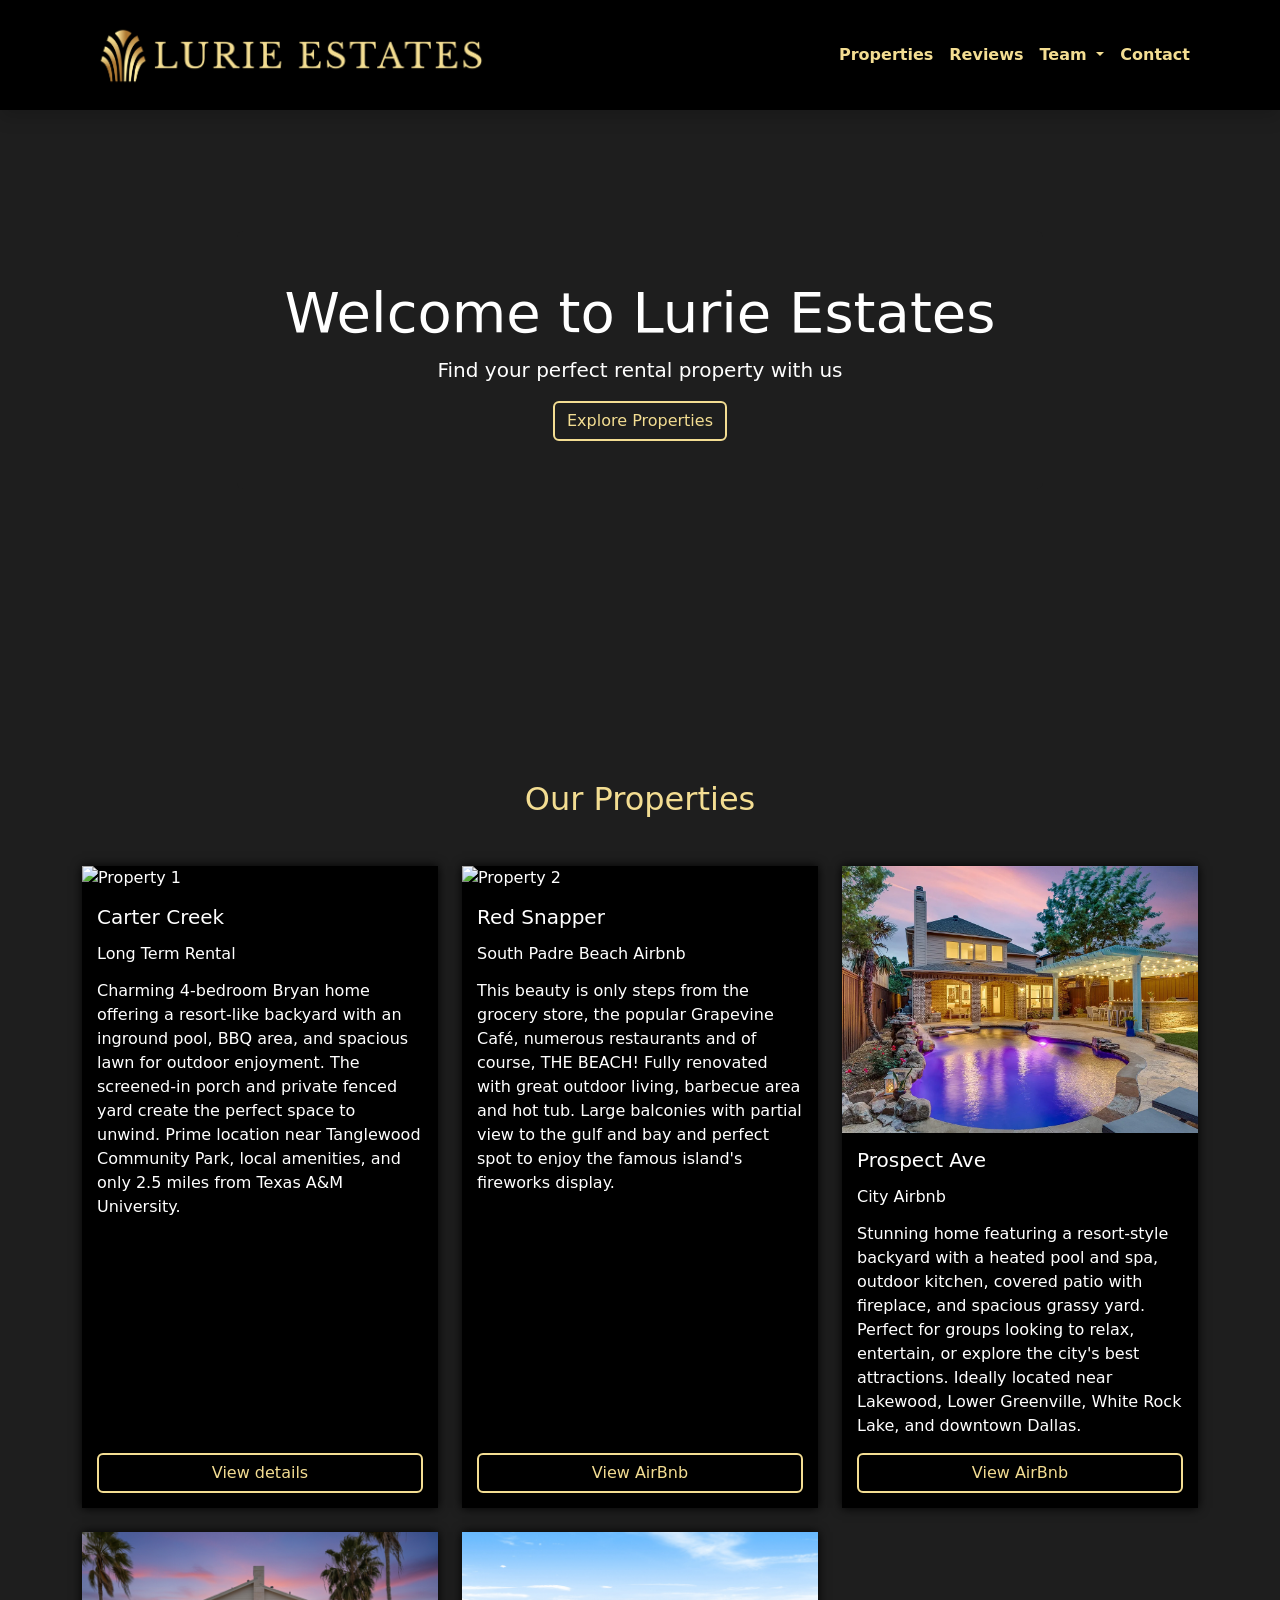
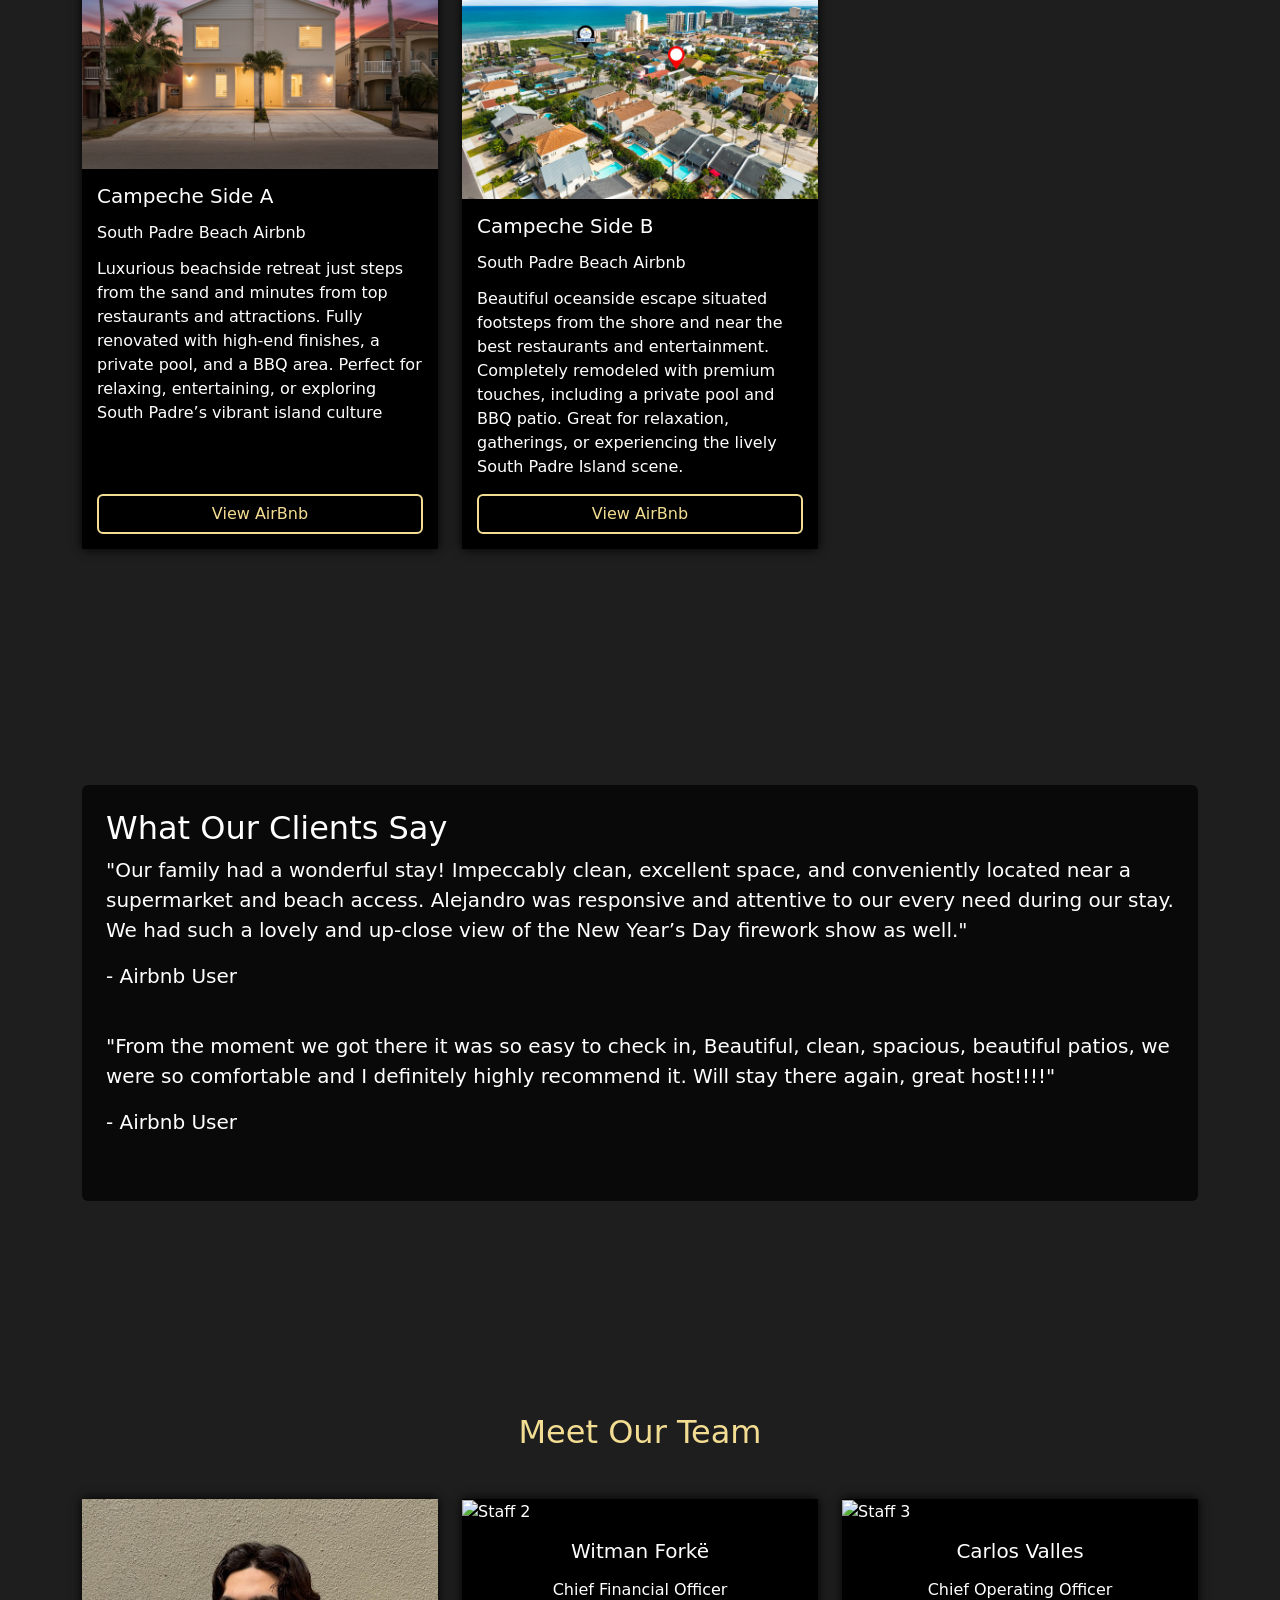
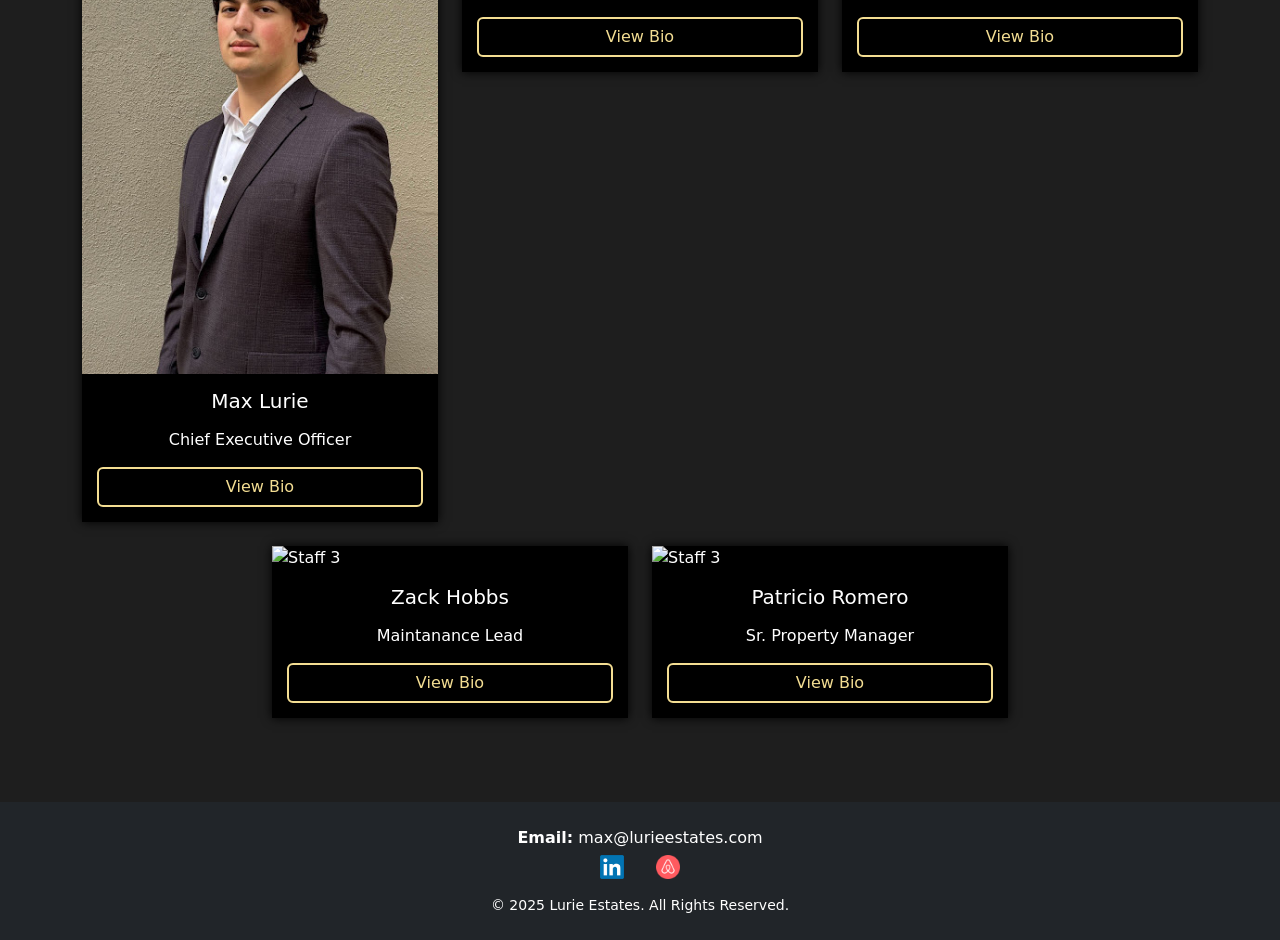
==== commit c68039fe: "Update index.html" ====
--- a/index.html
+++ b/index.html
@@ -247,7 +247,7 @@
           <img src="static\Zack_picture.jpg" class="card-img-top" alt="Staff 3" />
           <div class="card-body text-center">
             <h5 class="card-title">Zack Hobbs</h5>
-            <p class="card-text">Sr. Property Manager</p>
+            <p class="card-text">Maintanance Lead</p>
             <a href="bio.html#zack" class="btn btn-outline-primary">View Bio</a>
           </div>
         </div>
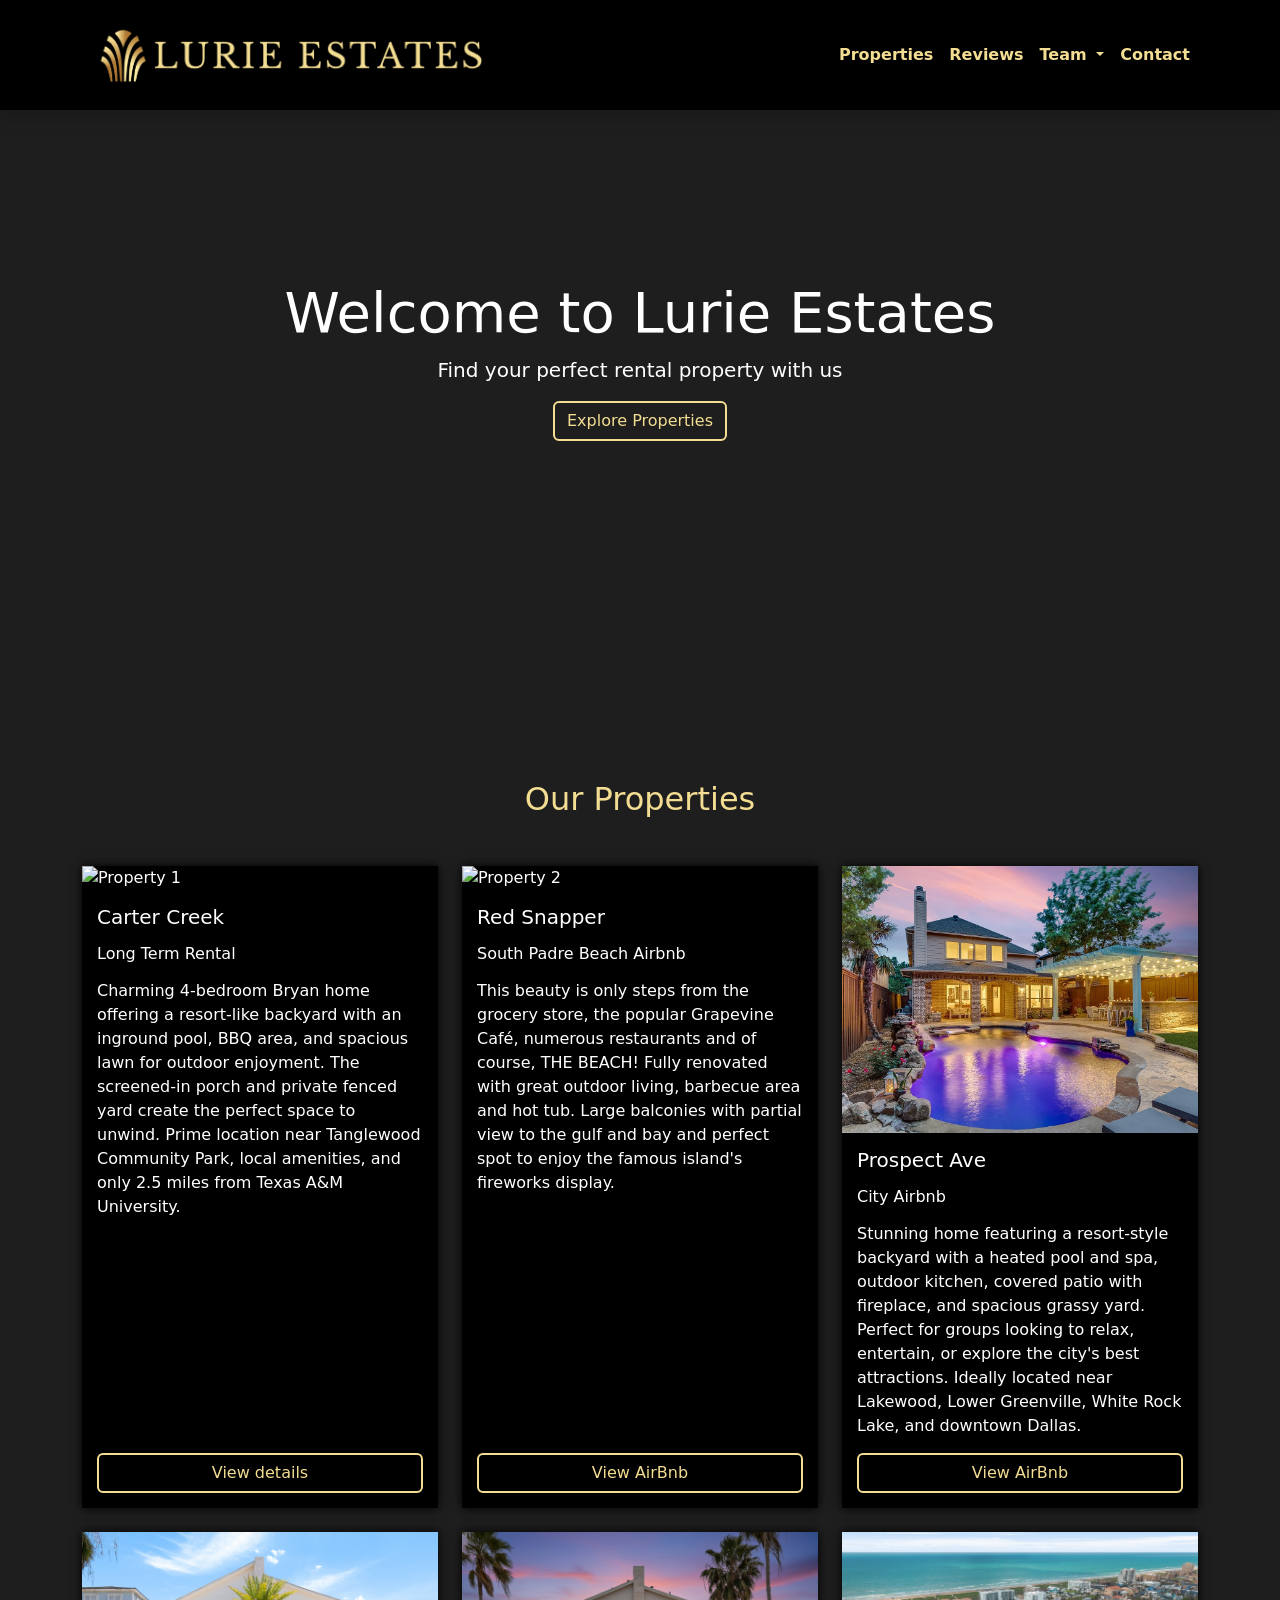
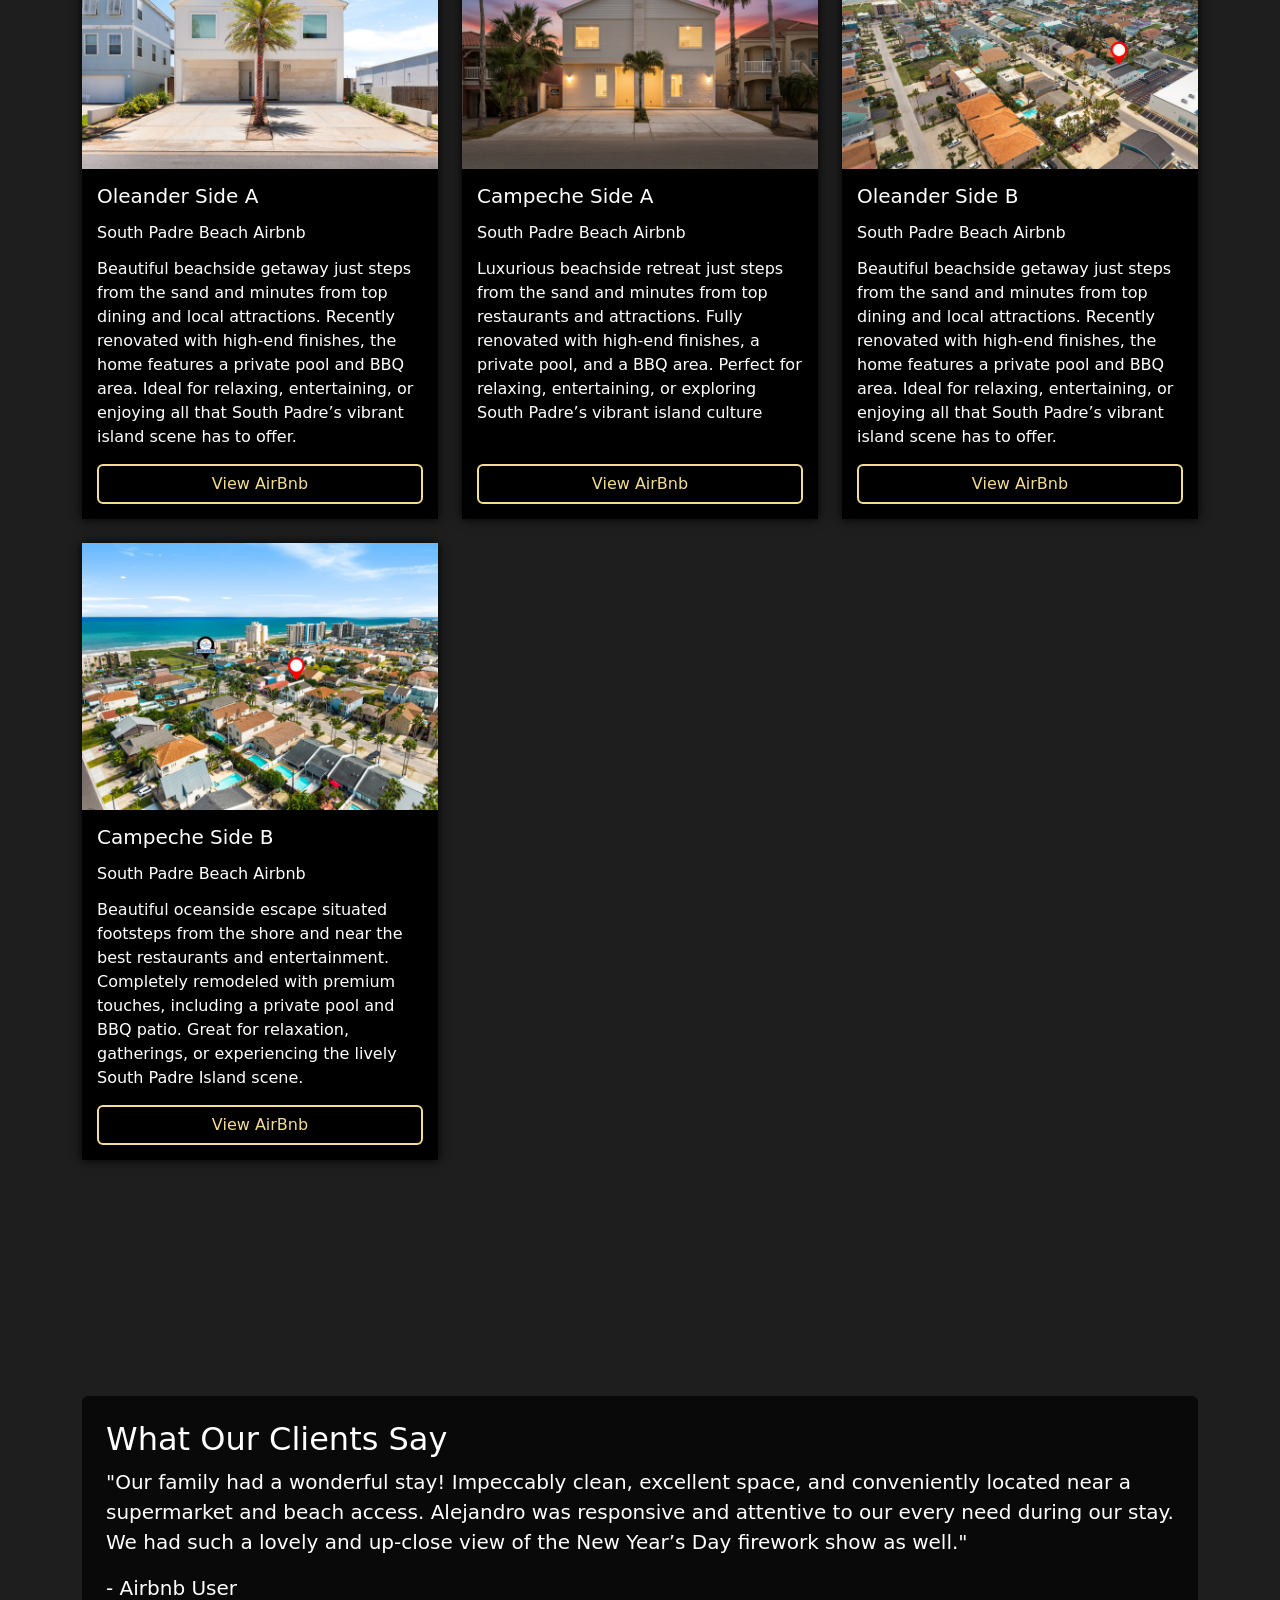
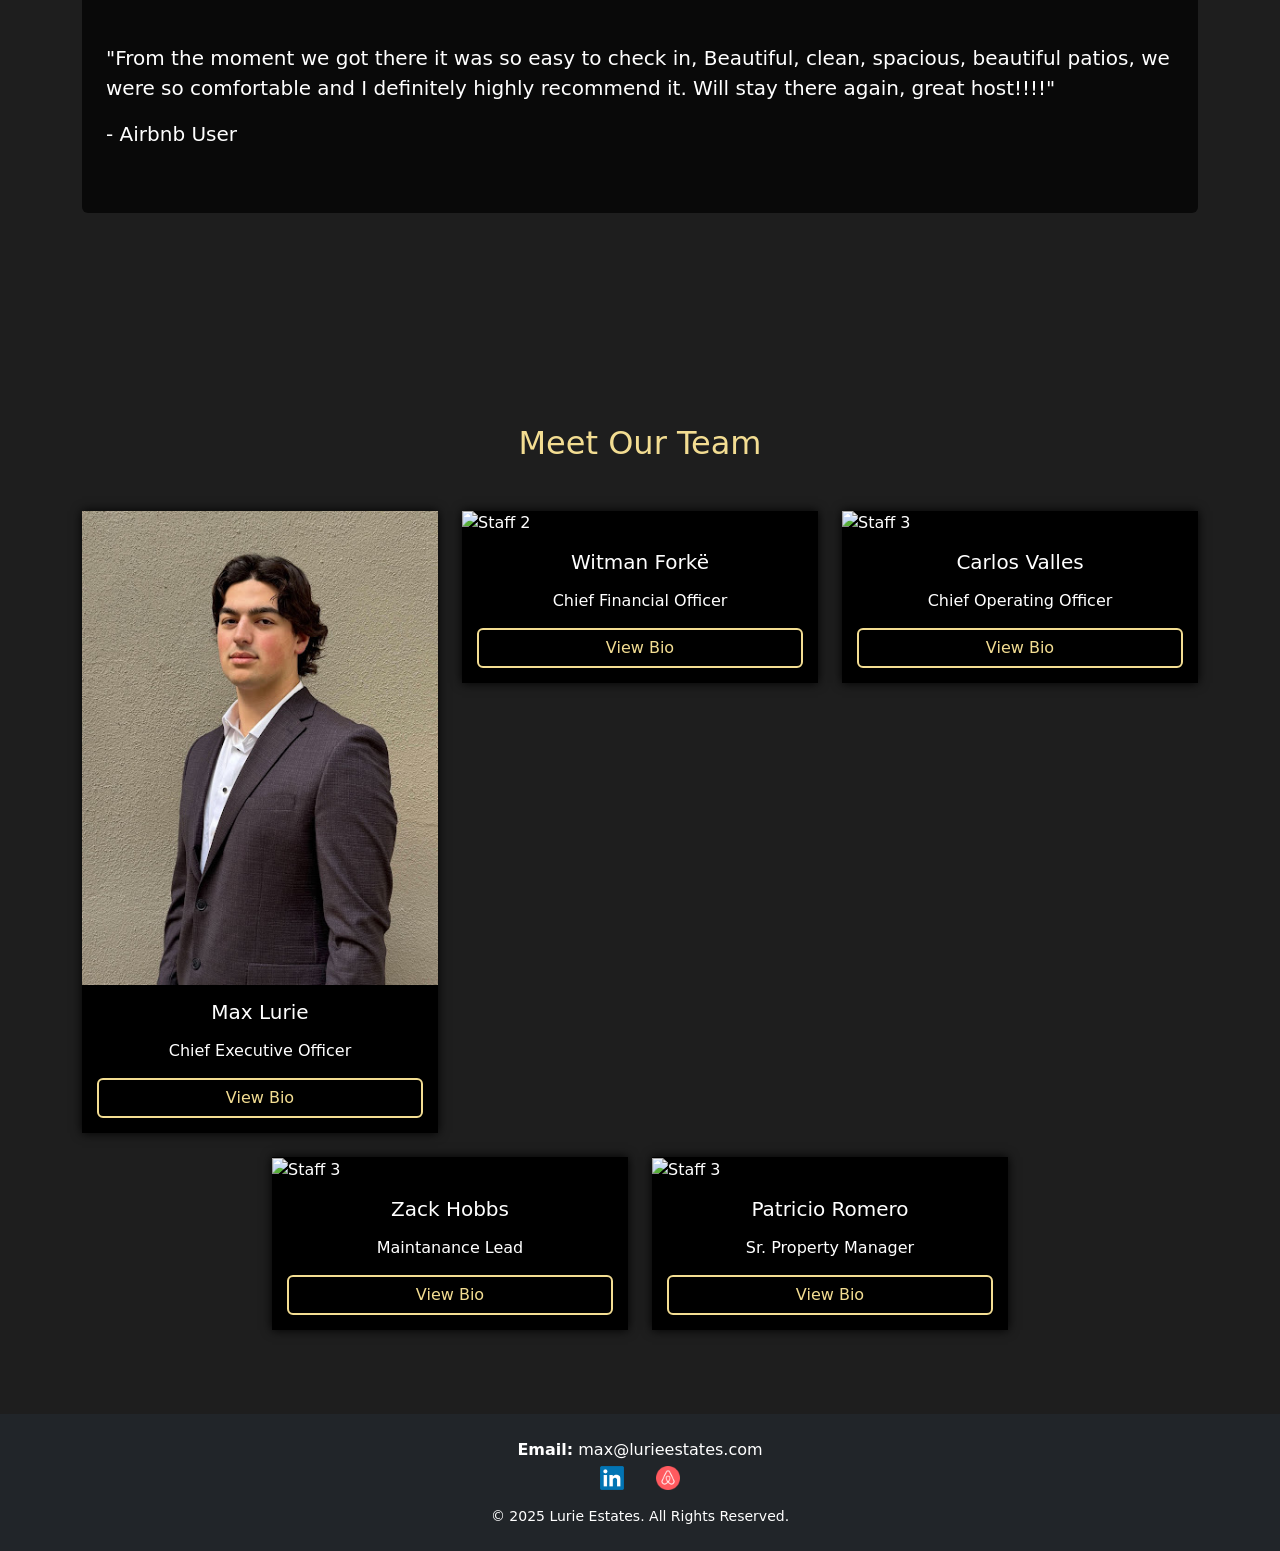
==== commit 9cef06cf: "Oleander" ====
--- a/index.html
+++ b/index.html
@@ -131,18 +131,18 @@
         </div>
       </div>
     </div>
-    <!-- Property Card 4 Oleander A
-    <div class="col-md-4 mb-4">
-      <div class="propertycard">
-        <img src="static/property4.jpg" class="card-img-top" alt="Property 4" />
+    <!-- Property Card 4 Oleander A-->
+    <div class="col-md-4 mb-4">
+      <div class="propertycard">
+        <img src="static/Oleander A.jpeg" class="card-img-top" alt="Property 4" />
         <div class="card-body">
           <h5 class="card-title">Oleander Side A</h5>
           <h6 class="card-title">South Padre Beach Airbnb</h6>
-          <p class="card-text">Description of property location</p>
-          <a href="#" class="btn btn-outline-primary">View AirBnb</a>
-        </div>
-      </div>
-    </div>-->
+          <p class="card-text">Beautiful beachside getaway just steps from the sand and minutes from top dining and local attractions. Recently renovated with high-end finishes, the home features a private pool and BBQ area. Ideal for relaxing, entertaining, or enjoying all that South Padre’s vibrant island scene has to offer.</p>
+          <a href="https://www.airbnb.com/rooms/1702410860237429712?unique_share_id=1b0b671c-3723-4d7a-80da-97d9912c1471&viralityEntryPoint=1&s=76&source_impression_id=p3_1780957096_P3EDk4ZZlx1m4SEN" class="btn btn-outline-primary">View AirBnb</a>
+        </div>
+      </div>
+    </div>
     <!-- Property Card 5 Campeche A -->
     <div class="col-md-4 mb-4">
       <div class="propertycard">
@@ -155,18 +155,18 @@
         </div>
       </div>
     </div>
-    <!-- Property Card 6 Oleander B
-    <div class="col-md-4 mb-4">
-      <div class="propertycard">
-        <img src="static/property6.jpg" class="card-img-top" alt="Property 6" />
+    <!-- Property Card 6 Oleander B-->
+    <div class="col-md-4 mb-4">
+      <div class="propertycard">
+        <img src="static/Oleander B.jpeg" class="card-img-top" alt="Property 6" />
         <div class="card-body">
           <h5 class="card-title">Oleander Side B</h5>
           <h6 class="card-title">South Padre Beach Airbnb</h6>
-          <p class="card-text">Description of property location</p>
-          <a href="https://spirentals.com/property-info/105b-e-oleander-casa-isabella.html" class="btn btn-outline-primary">View AirBnb</a>
-        </div>
-      </div>
-    </div>-->
+          <p class="card-text">Beautiful beachside getaway just steps from the sand and minutes from top dining and local attractions. Recently renovated with high-end finishes, the home features a private pool and BBQ area. Ideal for relaxing, entertaining, or enjoying all that South Padre’s vibrant island scene has to offer.</p>
+          <a href="https://www.airbnb.com/rooms/1702421216352636047?unique_share_id=b90c8f2a-a1ac-4d8f-8fc6-b7daabcdeeb2&viralityEntryPoint=1&s=76&source_impression_id=p3_1780957150_P3WX4io6k7NWiHc0" class="btn btn-outline-primary">View AirBnb</a>
+        </div>
+      </div>
+    </div>
     <!-- Property Card 7 Campeche B-->
     <div class="col-md-4 mb-4">
       <div class="propertycard">
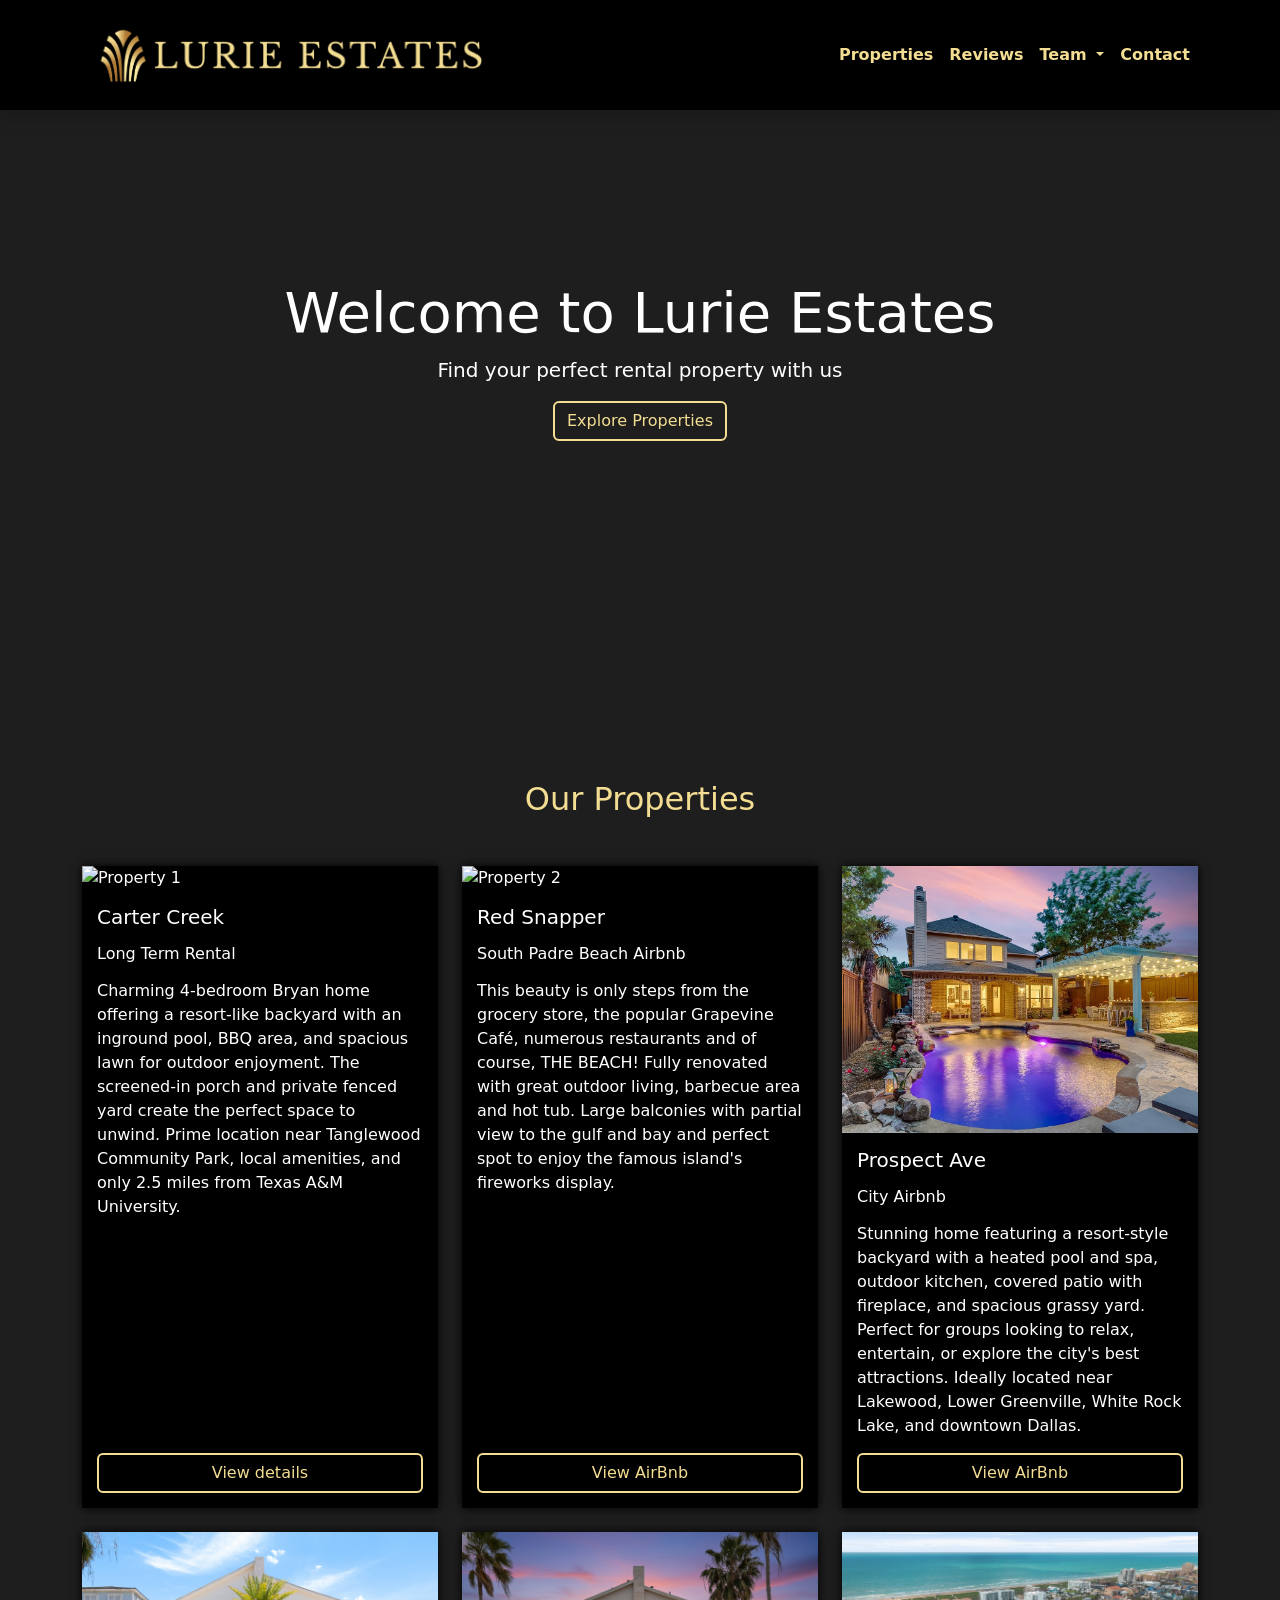
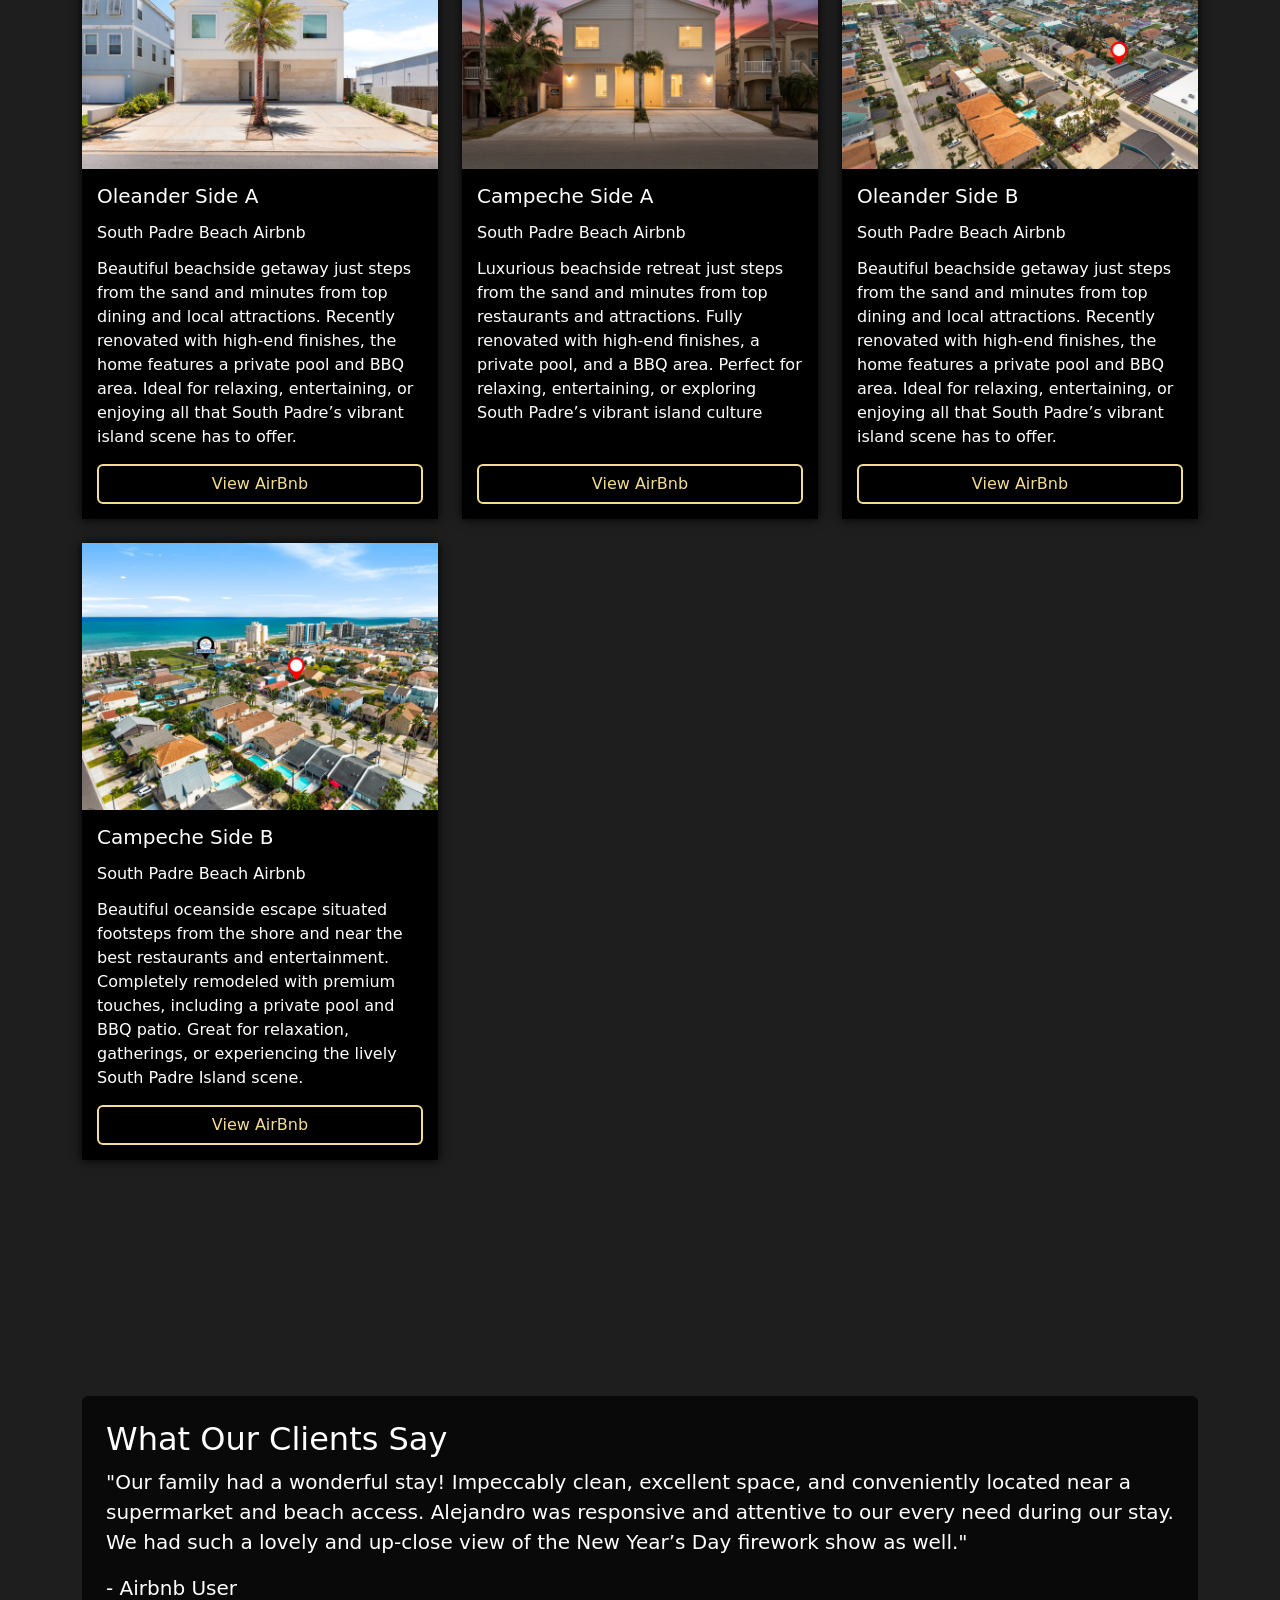
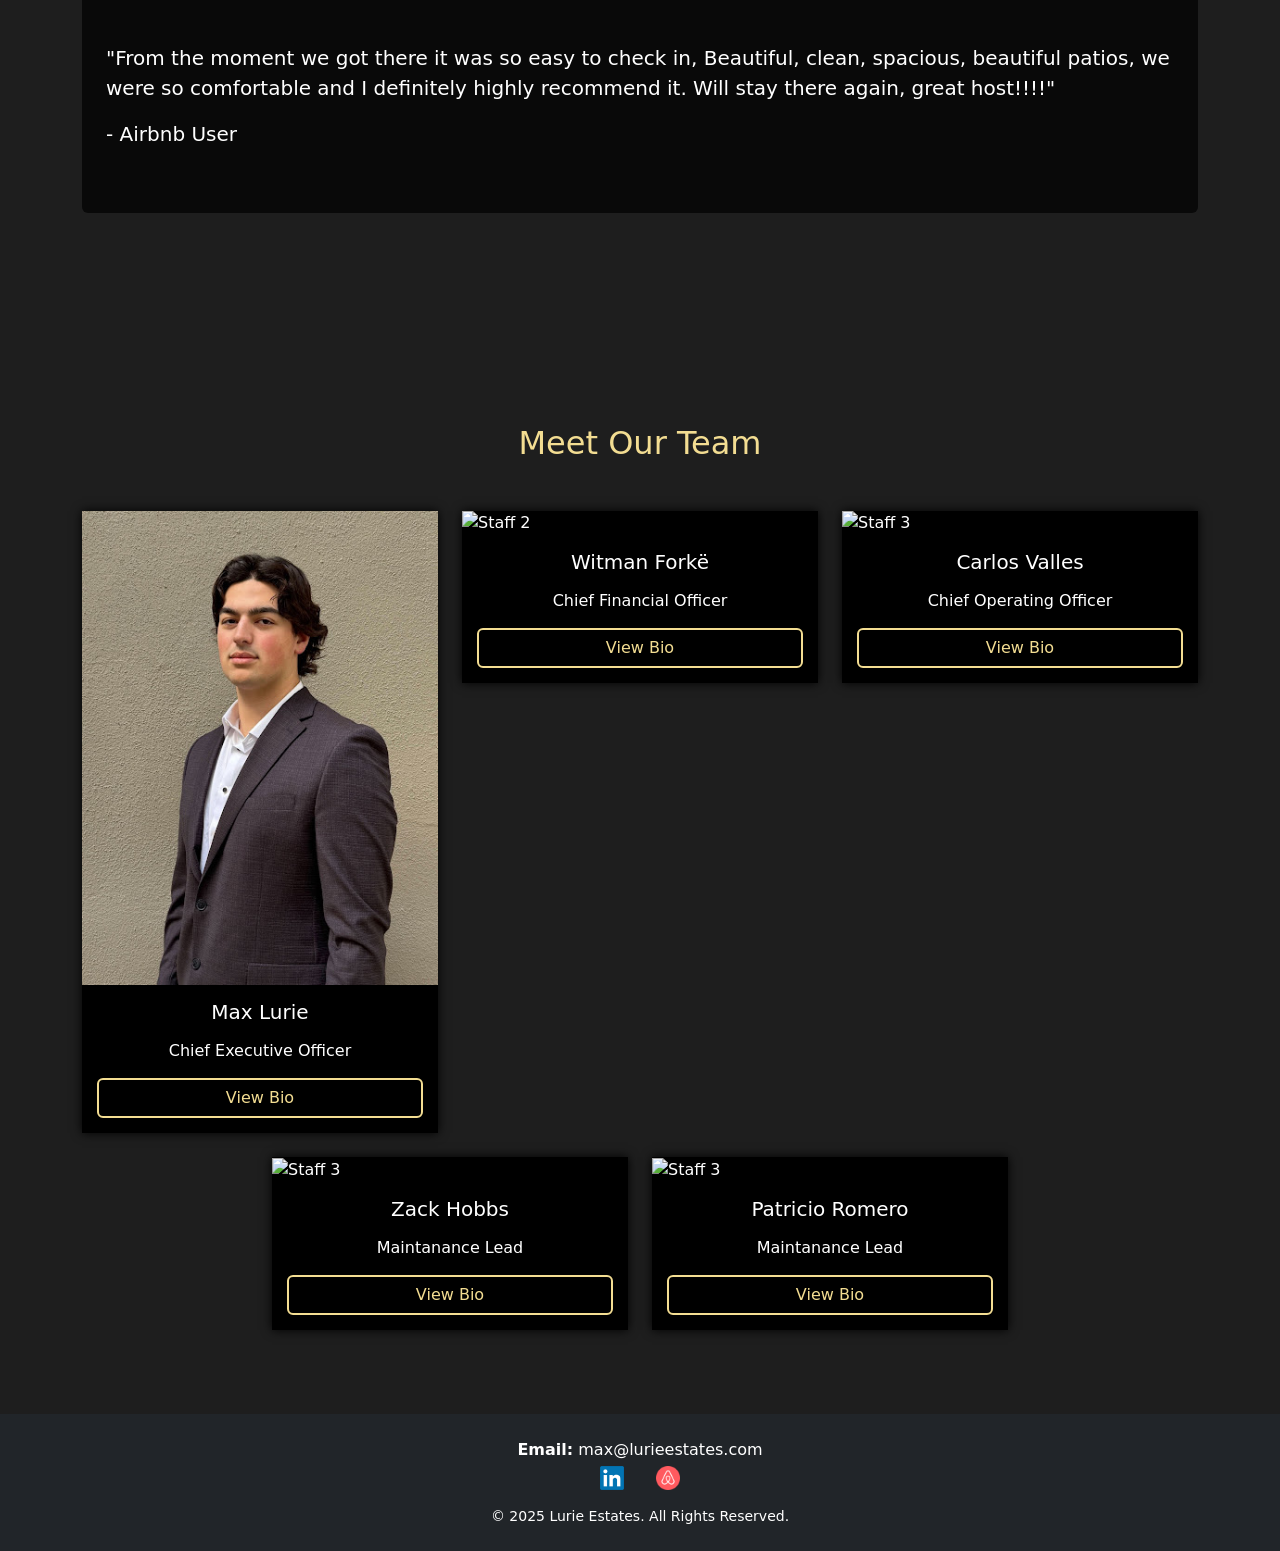
==== commit 7d93ab25: "8/23" ====
--- a/index.html
+++ b/index.html
@@ -257,7 +257,8 @@
           <img src="static\Pato_picture.jpg" class="card-img-top" alt="Staff 3" />
           <div class="card-body text-center">
             <h5 class="card-title">Patricio Romero</h5>
-            <p class="card-text">Sr. Property Manager</p>
+            <p class="card-text">Maintanance Lead
+            </p>
             <a href="bio.html#patricio" class="btn btn-outline-primary">View Bio</a>
           </div>
         </div>
